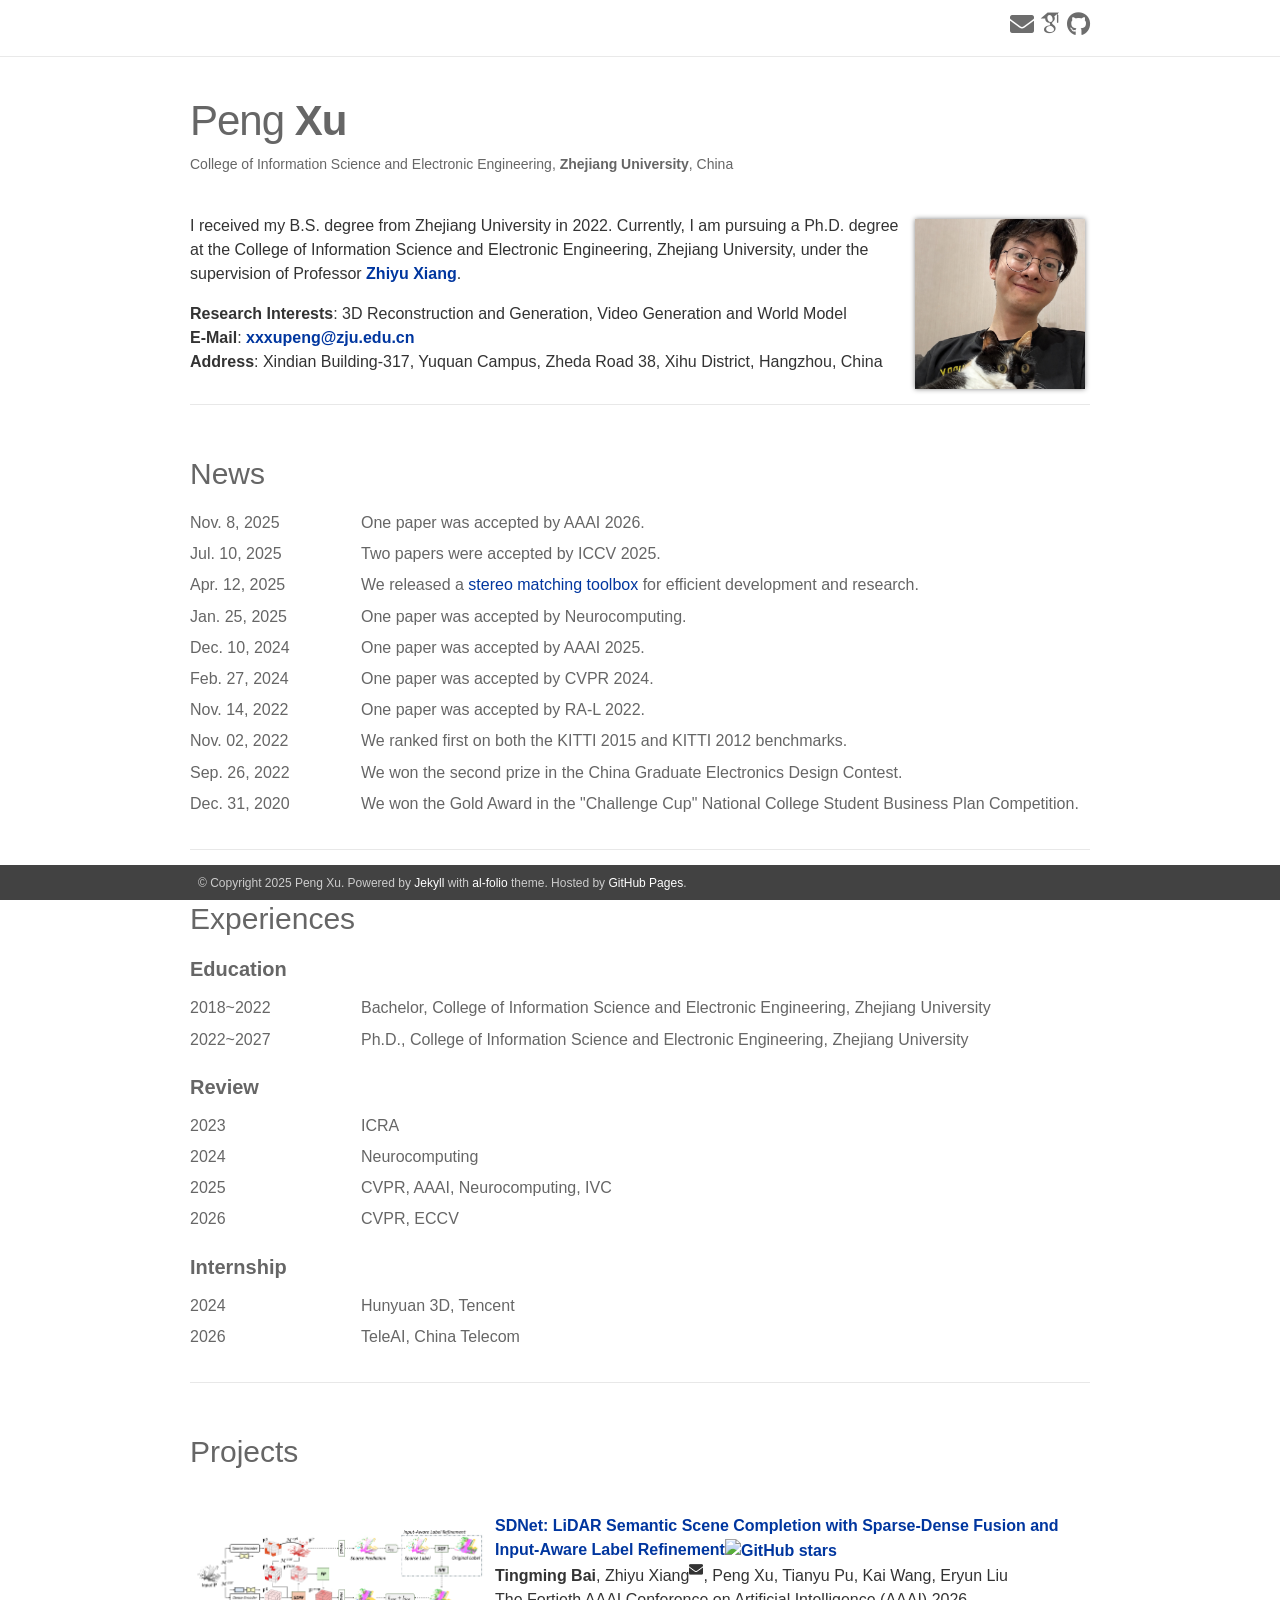
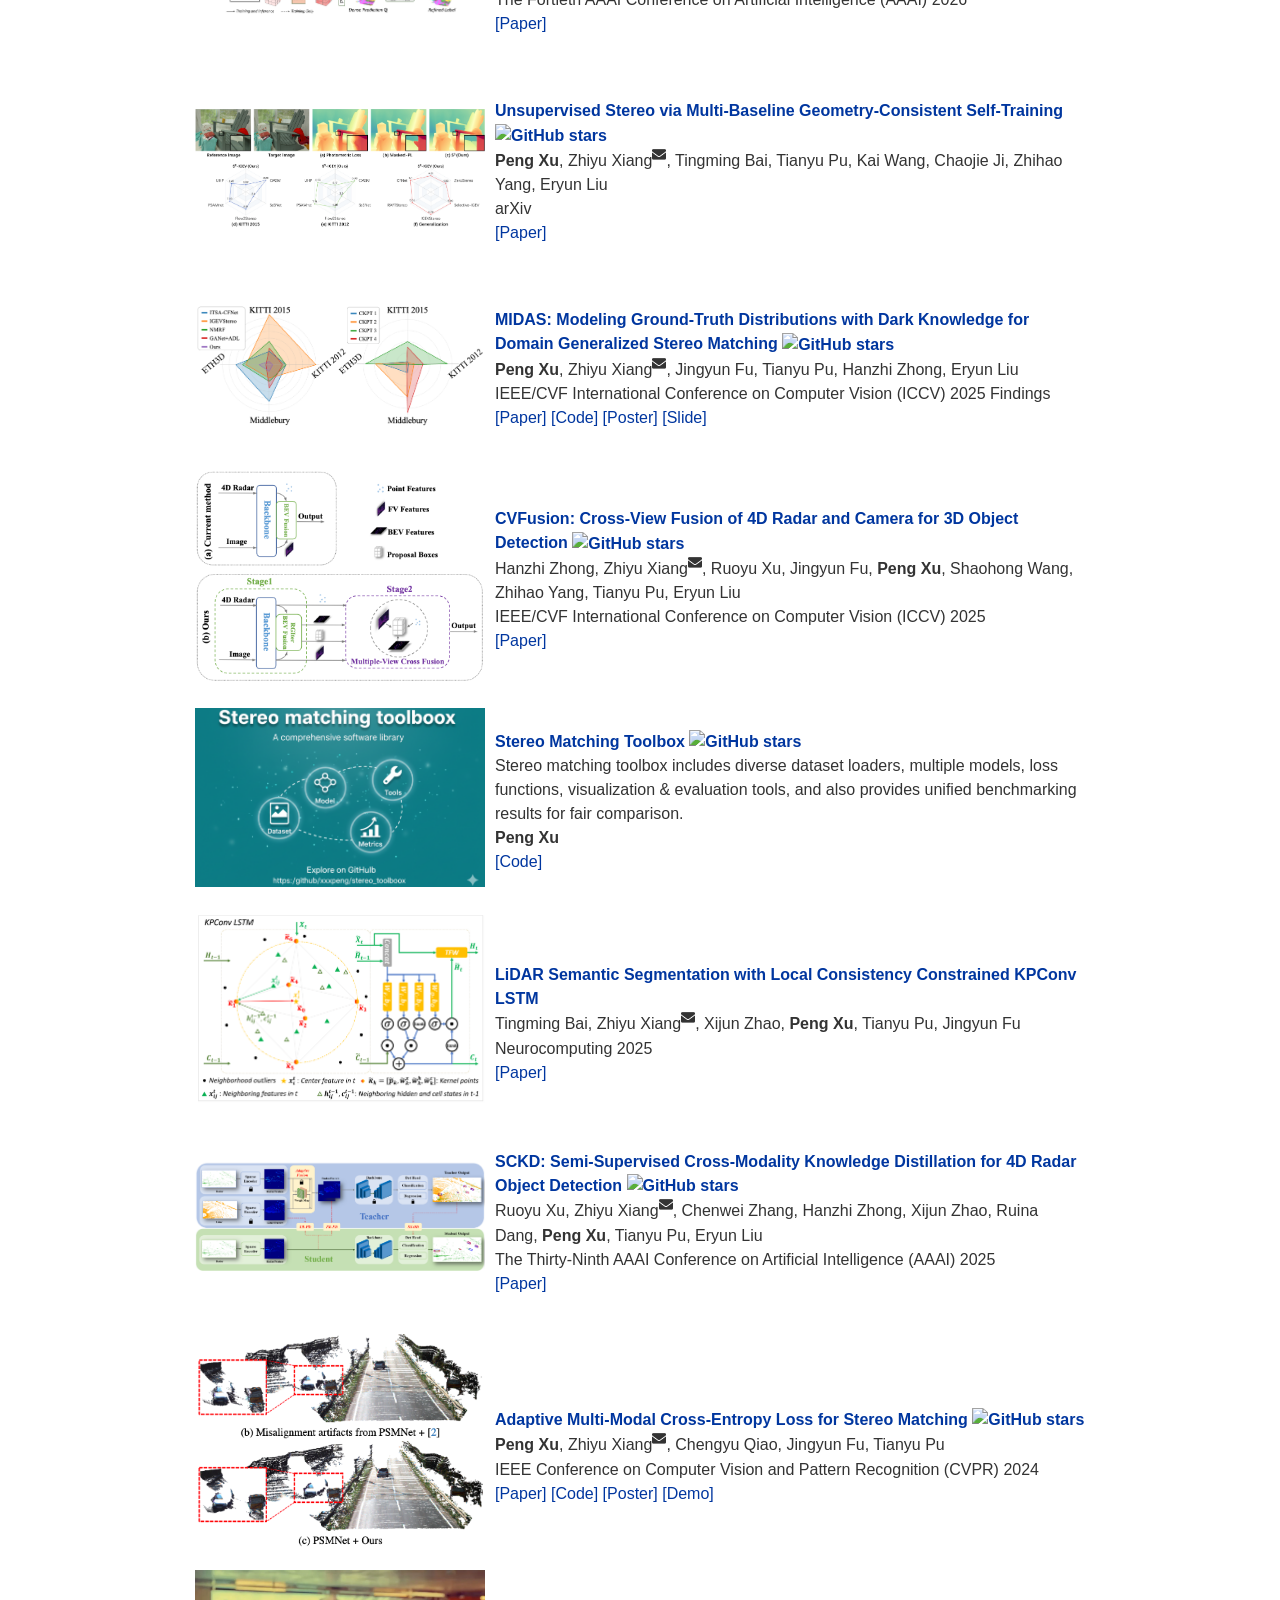
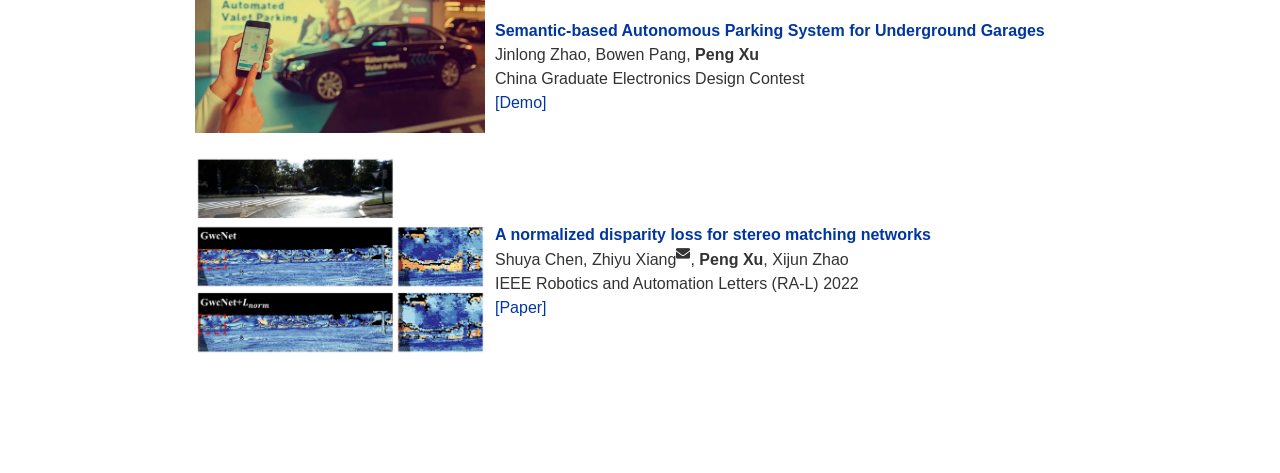
==== index.html @ e2956456 "update" ====
<!DOCTYPE html>
<html>

<head>
  <meta charset="utf-8">
  <meta name="viewport" content="width=device-width initial-scale=1" />
  <meta http-equiv="X-UA-Compatible" content="IE=edge">

  <title>Peng Xu</title>
  <meta name="description" content="A simple, whitespace theme for academics. Based on [*folio](https://github.com/bogoli/-folio) design.">

  <link rel="shortcut icon" href="./assets/img/favicon.ico">

  <link rel="stylesheet" href="./assets/css/main.css">
  <link rel="canonical" href="/">
</head>


<body>

    <header class="site-header">
        <div class="wrapper">
            <nav class="site-nav">
                <input type="checkbox" id="nav-trigger" class="nav-trigger" />
                <label for="nav-trigger">
                    <span class="menu-icon">
                        <svg viewBox="0 0 18 15" width="18px" height="15px">
                            <path fill="#424242" d="M18,1.484c0,0.82-0.665,1.484-1.484,1.484H1.484C0.665,2.969,0,2.304,0,1.484l0,0C0,0.665,0.665,0,1.484,0 h15.031C17.335,0,18,0.665,18,1.484L18,1.484z"/>
                            <path fill="#424242" d="M18,7.516C18,8.335,17.335,9,16.516,9H1.484C0.665,9,0,8.335,0,7.516l0,0c0-0.82,0.665-1.484,1.484-1.484 h15.031C17.335,6.031,18,6.696,18,7.516L18,7.516z"/>
                            <path fill="#424242" d="M18,13.516C18,14.335,17.335,15,16.516,15H1.484C0.665,15,0,14.335,0,13.516l0,0 c0-0.82,0.665-1.484,1.484-1.484h15.031C17.335,12.031,18,12.696,18,13.516L18,13.516z"/>
                        </svg>
                    </span>
                </label>
                
                <div class="trigger">
                    <!-- <a class="page-link" href="/">home</a>    -->
                    <a href="mailto:xxupeng@zju.edu.cn"><i style="font-size: 24px" class="fas fa-envelope"></i></a> 
                    <a href="https://scholar.google.com/citations?user=HcAiqPYAAAAJ" target="_blank" title="Google Scholar"><i style="font-size: 24px" class="ai ai-google-scholar"></i></a> 
                    <a href="https://github.com/xxxupeng" title="GitHub" target="_blank" rel="noopener noreferrer"><i style="font-size: 24px" class="fab fa-github"></i></a>
                </div>
            </nav>

        </div>

    </header>
    
    
    <div class="page-content">
        <div class="wrapper"><div class="post">
            
            <header class="post-header">
                <h1 class="post-title">Peng <strong>Xu</strong></h1>
                <h5 class="post-description">College of Information Science and Electronic Engineering, <b>Zhejiang University</b>, China</h5>
            </header>
            
            
            <article class="post-content Peng <strong>Xu</strong> clearfix">
                <div class="profile col profile_img right">
                    <img class="one" src="./assets/img/photo.jpg">
                </div>
                
                <p>
                    I received my B.S. degree from Zhejiang University in 2022. Currently, I am pursuing a Ph.D. degree at the College of Information Science and Electronic Engineering, Zhejiang University, under the supervision of Professor  <a href="https://person.zju.edu.cn/xiangzy"><b>Zhiyu Xiang</b></a>.
                </p>


                <p>
                    <b>Research Interests</b>: 3D Reconstruction and Generation, Video Generation and World Model<br />
                    <b>E-Mail</b>: <a href="mailto:xxxupeng@zju.edu.cn"><b>xxxupeng@zju.edu.cn</b></a><br />
                    <b>Address</b>: Xindian Building-317, Yuquan Campus, Zheda Road 38, Xihu District, Hangzhou, China<br />
                </p>
                    

                <div class="news">
                    <h3>News</h3>
  
                    <table>
                        <tr>
                            <td class="date">Nov. 8, 2025</td>
                            <td class="announcement">One paper was accepted by AAAI 2026.</td>
                        </tr>

                        <tr>
                            <td class="date">Jul. 10, 2025</td>
                            <td class="announcement">Two papers were accepted by ICCV 2025.</td>
                        </tr>

                        <tr>
                            <td class="date">Apr. 12, 2025</td>
                            <td class="announcement">We released a <a href="https://github.com/xxxupeng/stereo_toolbox">stereo matching toolbox</a> for efficient development and research.</td>
                        </tr>

                        <tr>
                            <td class="date">Jan. 25, 2025</td>
                            <td class="announcement">One paper was accepted by Neurocomputing.</td>
                        </tr>

                        <tr>
                            <td class="date">Dec. 10, 2024</td>
                            <td class="announcement">One paper was accepted by AAAI 2025.</td>
                        </tr>


                        <tr>
                            <td class="date">Feb. 27, 2024</td>
                            <td class="announcement">One paper was accepted by CVPR 2024.</td>
                        </tr>

                        <tr>
                            <td class="date">Nov. 14, 2022</td>
                            <td class="announcement">One paper was accepted by RA-L 2022.</td>
                        </tr>

                        <tr>
                            <td class="date">Nov. 02, 2022</td>
                            <td class="announcement">We ranked first on both the KITTI 2015 and KITTI 2012 benchmarks.</td>
                        </tr>

                        <tr>
                            <td class="date">Sep. 26, 2022</td>
                            <td class="announcement">We won the second prize in the China Graduate Electronics Design Contest.</td>
                        </tr>

                        <tr>
                            <td class="date">Dec. 31, 2020</td>
                            <td class="announcement">We won the Gold Award in the "Challenge Cup" National College Student Business Plan Competition.</td>
                        </tr>
    
    
                    </table>
                </div>

                <div class="news">
                    <h3>Experiences</h3>

                    <table>
                        <h4><b>Education</b></h4>
                        <tr>
                            <td class="date">2018~2022</td>
                            <td class="announcement">Bachelor, College of Information Science and Electronic Engineering, Zhejiang University</td>
                        </tr>
                        <tr>
                            <td class="date">2022~2027</td>
                            <td class="announcement">Ph.D., College of Information Science and Electronic Engineering, Zhejiang University</td>
                        </tr>
                    </table>

                    <table>
                        <h4><b>Review</b></h4>
                        <tr>
                            <td class="date">2023</td>
                            <td class="announcement">ICRA</td>
                        </tr>
                        <tr>
                            <td class="date">2024</td>
                            <td class="announcement">Neurocomputing</td>
                        </tr>
                        <tr>
                            <td class="date">2025</td>
                            <td class="announcement">CVPR, AAAI, Neurocomputing, IVC</td>
                        </tr>
                        <tr>
                            <td class="date">2026</td>
                            <td class="announcement">CVPR, ECCV</td>
                        </tr>
                    </table>

                    <table>
                        <h4><b>Internship</b></h4>
                        <tr>
                            <td class="date">2024</td>
                            <td class="announcement">Hunyuan 3D, Tencent</td>
                        </tr>
                        <tr>
                            <td class="date">2026</td>
                            <td class="announcement">TeleAI, China Telecom</td>
                        </tr>
                    </table>
                </div>




                <div class="projects">
                    <h3>Projects</h3>

                        <div class="img_row">
                            <img class="col one left" src="./projects/aaai2026/thumbnail.png" />
                            <div class="col two left"> 
                                <br />
                                <strong><font color="#00369f">SDNet: LiDAR Semantic Scene Completion with Sparse-Dense Fusion and Input-Aware Label Refinement<img alt="GitHub stars" src="https://img.shields.io/github/stars/xxxupeng/S3-Stereo.svg?style=flat" style="vertical-align: middle;"/>

                                </font></strong>
                                <p>
                                    <b>Tingming Bai</b>, Zhiyu Xiang<i style="font-size: 14px; vertical-align: super;" class="fas fa-envelope"></i>, Peng Xu, Tianyu Pu, Kai Wang, Eryun Liu<br />
                                    The Fortieth AAAI Conference on Artificial Intelligence (AAAI) 2026
                                    <br />
                                    <a href="https://ojs.aaai.org/index.php/AAAI/article/view/37223">[Paper]</a>
                                </p>
                            </div>
                        </div>
                        <div style="line-height:80%;"><br /></div>


                        <div class="img_row">
                            <img class="col one left" src="./projects/arxiv/s3-stereo.png" />
                            <div class="col two left"> 
                                <br />
                                <strong><font color="#00369f">Unsupervised Stereo via Multi-Baseline Geometry-Consistent Self-Training<img alt="GitHub stars" src="https://img.shields.io/github/stars/xxxupeng/S3-Stereo.svg?style=flat" style="vertical-align: middle;"/>

                                </font></strong>
                                <p>
                                    <b>Peng Xu</b>, Zhiyu Xiang<i style="font-size: 14px; vertical-align: super;" class="fas fa-envelope"></i>, Tingming Bai, Tianyu Pu, Kai Wang, Chaojie Ji, Zhihao Yang, Eryun Liu<br />
                                    arXiv
                                    <br />
                                    <a href="https://arxiv.org/abs/2508.10838">[Paper]</a>
                                </p>
                            </div>
                        </div>
                        <div style="line-height:80%;"><br /></div>

                        <div class="img_row">
                            <img class="col one left" src="./projects/iccv2025/thumbnail.png" />
                            <div class="col two left"> 
                                <br />
                                <strong><font color="#00369f">MIDAS: Modeling Ground-Truth Distributions with Dark Knowledge for Domain Generalized Stereo Matching <img alt="GitHub stars" src="https://img.shields.io/github/stars/xxxupeng/MIDAS.svg?style=flat" style="vertical-align: middle;"/>

                                </font></strong>
                                <p>
                                    <b>Peng Xu</b>, Zhiyu Xiang<i style="font-size: 14px; vertical-align: super;" class="fas fa-envelope"></i>, Jingyun Fu, Tianyu Pu, Hanzhi Zhong, Eryun Liu<br />
                                    IEEE/CVF International Conference on Computer Vision (ICCV) 2025 Findings
                                    <br />
                                    <a href="https://arxiv.org/abs/2503.04376">[Paper]</a> <a href="https://github.com/xxxupeng/MIDAS">[Code]</a> <a href="./projects/iccv2025/ICCV_Poster.pdf">[Poster]</a> <a href="./projects/iccv2025/iccv_pre.pdf">[Slide]</a>
                                </p>
                            </div>
                        </div>
                        <div style="line-height:80%;"><br /></div>

                        <div class="img_row">
                            <img class="col one left" src="./projects/iccv2025/thumbnail_zh.png" />
                            <div class="col two left"> 
                                <br />
                                <strong><font color="#00369f">CVFusion: Cross-View Fusion of 4D Radar and Camera for 3D Object Detection <img alt="GitHub stars" src="https://img.shields.io/github/stars/zhzhzhzhzhz/CVFusion.svg?style=flat" style="vertical-align: middle;"/>

                                </font></strong>
                                <p>
                                    Hanzhi Zhong, Zhiyu Xiang<i style="font-size: 14px; vertical-align: super;" class="fas fa-envelope"></i>, Ruoyu Xu, Jingyun Fu, <b>Peng Xu</b>, Shaohong Wang, Zhihao Yang, Tianyu Pu, Eryun Liu<br />
                                    IEEE/CVF International Conference on Computer Vision (ICCV) 2025
                                    <br />
                                    <a href="https://arxiv.org/abs/2507.04587">[Paper]</a>
                                </p>
                            </div>
                        </div>
                        <div style="line-height:80%;"><br /></div>


                        <div class="img_row">
                            <img class="col one left" src="./projects/stereo_toolbox/thumbnail2.png" />
                            <div class="col two left"> 
                                <br>
                                <strong><font color="#00369f">Stereo Matching Toolbox <img alt="GitHub stars" src="https://img.shields.io/github/stars/xxxupeng/stereo_toolbox.svg?style=flat" style="vertical-align: middle;"/>
                                </font></strong>
                                <p>
                                    Stereo matching toolbox includes diverse dataset loaders, multiple models, loss functions, visualization & evaluation tools, and also provides unified benchmarking results for fair comparison.<br>
                                    <b>Peng Xu</b><br>
                                    <a href="https://github.com/xxxupeng/stereo_toolbox">[Code]</a>
                                </p>
                            </div>
                        </div>
                        <div style="line-height:80%;"><br /></div>


                        <div class="img_row">
                            <img class="col one left" src="./projects/neucom/thumbnail.png" />
                            <div class="col two left"> 
                                <br /><br />
                                <strong><font color="#00369f">LiDAR Semantic Segmentation with Local Consistency Constrained KPConv LSTM
                                </font></strong>
                                <p>
                                    Tingming Bai, Zhiyu Xiang<i style="font-size: 14px; vertical-align: super;" class="fas fa-envelope"></i>, Xijun Zhao, <b>Peng Xu</b>, Tianyu Pu, Jingyun Fu<br />
                                    Neurocomputing 2025
                                    <br />
                                    <a href="https://www.sciencedirect.com/science/article/abs/pii/S0925231225002140">[Paper]</a>
                                </p>
                            </div>
                        </div>
                        <div style="line-height:80%;"><br /></div>

                        <div class="img_row">
                            <img class="col one left" src="./projects/aaai2025/thumbnail.png" />
                            <div class="col two left"> 
                                <br />
                                <strong><font color="#00369f">SCKD: Semi-Supervised Cross-Modality Knowledge Distillation for 4D Radar Object Detection <img alt="GitHub stars" src="https://img.shields.io/github/stars/Ruoyu-Xu/SCKD.svg?style=flat" style="vertical-align: middle;"/>
                                </font></strong>
                                <p>
                                    Ruoyu Xu, Zhiyu Xiang<i style="font-size: 14px; vertical-align: super;" class="fas fa-envelope"></i>, Chenwei Zhang, Hanzhi Zhong, Xijun Zhao, Ruina Dang, <b>Peng Xu</b>, Tianyu Pu, Eryun Liu<br />
                                    The Thirty-Ninth AAAI Conference on Artificial Intelligence (AAAI) 2025
                                    <br />
                                    <a href="https://arxiv.org/abs/2412.14571">[Paper]</a>
                                </p>
                            </div>
                        </div>
                        <div style="line-height:80%;"><br /></div>

                        <div class="img_row">
                            <img class="col one left" src="./projects/cvpr2024/thumbnail.png" />
                            <div class="col two left"> 
                                <br /><br />
                                <strong><font color="#00369f">Adaptive Multi-Modal Cross-Entropy Loss for Stereo Matching <img alt="GitHub stars" src="https://img.shields.io/github/stars/xxxupeng/ADL.svg?style=flat" style="vertical-align: middle;"/>
                                </font></strong>
                                <p>
                                    <b>Peng Xu</b>, Zhiyu Xiang<i style="font-size: 14px; vertical-align: super;" class="fas fa-envelope"></i>, Chengyu Qiao, Jingyun Fu, Tianyu Pu<br />
                                    IEEE Conference on Computer Vision and Pattern Recognition (CVPR) 2024
                                    <br />
                                    <a href="https://arxiv.org/abs/2306.15612">[Paper]</a>
                                    <a href="https://github.com/xxxupeng/ADL">[Code]</a>
                                    <a href="./projects/cvpr2024/poster.pdf">[Poster]</a>
                                    <a href="./projects/cvpr2024/demo.mp4">[Demo]</a>
                                </p>
                            </div>
                        </div>
                        <div style="line-height:80%;"><br /></div>


                        <div class="img_row">
                            <img  class="col one left" src="./projects/edc2022/thumbnail.png" />
                            <div class="col two left"> 
                                <br /><br />
                                <strong><font color="#00369f">Semantic-based Autonomous Parking System for Underground Garages

                                </font></strong>
                                <p>
                                    Jinlong Zhao, Bowen Pang, <b>Peng Xu</b><br />
                                    China Graduate Electronics Design Contest
                                    <br />
                                    <a href="./projects/edc2022/diansai.mp4">[Demo]</a>
                                </p>
                            </div>
                        </div>
                        <div style="line-height:80%;"><br /></div>


                        <div class="img_row">
                            <img  class="col one left" src="./projects/ral2022/thumbnail.png" />
                            <div class="col two left"> 
                                <br /><br />
                                <strong><font color="#00369f">A normalized disparity loss for stereo matching networks

                                </font></strong>
                                <p>
                                    Shuya Chen, Zhiyu Xiang<i style="font-size: 14px; vertical-align: super;" class="fas fa-envelope"></i>, <b>Peng Xu</b>, Xijun Zhao<br />
                                    IEEE Robotics and Automation Letters (RA-L) 2022
                                    <br />
                                    <a href="https://ieeexplore.ieee.org/abstract/document/9947294">[Paper]</a>
                                </p>
                            </div>
                        </div>
                        <div style="line-height:80%;"><br /></div>

                </div>


            </article>
            
<!--             
            <div class="social">

                <span class="contacticon center">
                    <a href="mailto:xxupeng@zju.edu.cn"><i class="fas fa-envelope"></i></a>
                    
                    <a href="https://scholar.google.com/citations?user=HcAiqPYAAAAJ" target="_blank" title="Google Scholar"><i class="ai ai-google-scholar"></i></a>
                    
                </span>


                <div class="col three caption">
                    
                </div>

            </div> -->

  

        </div></div>
    </div>
    
    
    
    <footer>
        <div class="wrapper">
            &copy; Copyright 2025 Peng Xu.
            Powered by <a href="http://jekyllrb.com/" target="_blank">Jekyll</a> with <a href="https://github.com/alshedivat/al-folio">al-folio</a> theme. Hosted by <a href="https://pages.github.com/" target="_blank">GitHub Pages</a>.
        </div>
    </footer>


    <!-- Load jQuery -->
<script src="//code.jquery.com/jquery-1.12.4.min.js"></script>

<!-- Load Common JS -->
<script src="./assets/js/common.js"></script>


<!-- Load KaTeX -->
<link rel="stylesheet" href="//cdnjs.cloudflare.com/ajax/libs/KaTeX/0.9.0/katex.min.css">
<script src="//cdnjs.cloudflare.com/ajax/libs/KaTeX/0.9.0/katex.min.js"></script>
<script src="./assets/js/katex.js"></script>




<!-- Include custom icon fonts -->
<link rel="stylesheet" href="./assets/css/fontawesome-all.min.css">
<link rel="stylesheet" href="./assets/css/academicons.min.css">

<!-- Google Analytics -->
<script>
(function(i,s,o,g,r,a,m){i['GoogleAnalyticsObject']=r;i[r]=i[r]||function(){
(i[r].q=i[r].q||[]).push(arguments)},i[r].l=1*new Date();a=s.createElement(o),
m=s.getElementsByTagName(o)[0];a.async=1;a.src=g;m.parentNode.insertBefore(a,m)
})(window,document,'script','//www.google-analytics.com/analytics.js','ga');

ga('create', 'UA-XXXXXXXXX', 'auto');
ga('send', 'pageview');
</script>


</body>

</html>
---- assets/css/main.css ----
@charset "UTF-8";
/******************************************************************************/
/******************************************************************************/
/* portfolio tinkering */
/* add on-palm to be consistent with other jekyll theme media queries */
@media screen and (min-width: 32em) { html { font-size: 16px; }
  h1, .h1 { font-size: 2.998rem; }
  .site-header { text-align: left; }
  .site-nav { margin-top: 0; }
  .site-header a { font-size: 1rem; }
  .site-header .site-title { font-size: 1.25rem; float: left; }
  .site-header .site-nav { float: right; }
  blockquote { margin-left: 2rem; padding: 2rem; }
  .social-icons-left { text-align: left; }
  .social-icons-right { text-align: right; } }
@media screen and (min-width: 48em) { html { font-size: 18px; } }
@media screen and (min-width: 64em) { html { font-size: 20px; } }
@media screen and (min-width: 78em) { em img { max-width: 56rem; margin-left: -7em; } }
/*!

  BASSCSS

  Next-level CSS toolkit - basscss.com

  Made with love by Jxnblk - ©2014 Brent Jackson
  MIT License http://opensource.org/licenses/MIT

*/
/* Basscss Base Buttons */
button, .button { font-family: Helvetica, sans-serif; font-size: inherit; font-weight: normal; text-decoration: none; cursor: pointer; display: inline-block; box-sizing: border-box; line-height: 1.125rem; padding: 0.5rem 1rem; margin: 0; height: auto; border: 1px solid transparent; vertical-align: middle; -webkit-appearance: none; }

::-moz-focus-inner { border: 0; padding: 0; }

.button:hover { text-decoration: none; }

/* Basscss Base Forms */
input, select, textarea, fieldset { font-size: 1rem; margin-top: 0; margin-bottom: 0.5rem; }

input[type=text], input[type=datetime], input[type=datetime-local], input[type=email], input[type=month], input[type=number], input[type=password], input[type=search], input[type=tel], input[type=time], input[type=url], input[type=week] { box-sizing: border-box; height: 2.25rem; padding: 0.5rem 0.5rem; vertical-align: middle; -webkit-appearance: none; }

select { box-sizing: border-box; line-height: 1.75; padding: 0.5rem 0.5rem; }

select:not([multiple]) { height: 2.25rem; vertical-align: middle; }

textarea { box-sizing: border-box; line-height: 1.75; padding: 0.5rem 0.5rem; }

.fieldset-reset { padding: 0; margin-left: 0; margin-right: 0; border: 0; }

.fieldset-reset legend { padding: 0; }

body, button { margin: 0; }

button, input, select, textarea { font-family: inherit; font-size: 100%; }

img { max-width: 100%; }

svg { max-height: 100%; }

/* Basscss Base Typography */
body { font-family: Helvetica, Arial, sans-serif; line-height: 1.5; font-size: 100%; }

h1, h2, h3, h4, h5, h6 { font-family: Helvetica, sans-serif; font-weight: 900; line-height: 1.25; margin-top: 1em; margin-bottom: .5em; }

p, dl, ol, ul { font-size: 1rem; margin-top: 0; margin-bottom: 1rem; }

ol, ul { padding-left: 2rem; }

pre, code, samp { font-family: "Source Code Pro", Consolas, monospace; font-size: inherit; }

pre { margin-top: 0; margin-bottom: 1rem; overflow-x: scroll; }

hr { margin-top: 2rem; margin-bottom: 2rem; }

blockquote { margin-top: 2rem; margin-bottom: 2rem; margin-left: 0; padding-left: 1rem; padding-right: 1rem; }

blockquote, blockquote p { font-size: 1.25rem; font-style: italic; }

h1, .h1 { font-size: 2.998rem; }

h2, .h2 { font-size: 1.5rem; }

h3, .h3 { font-size: 1.25rem; }

h4, .h4 { font-size: 1rem; }

h5, .h5 { font-size: 0.875rem; }

h6, .h6 { font-size: 0.75rem; }

.list-reset { list-style: none; padding-left: 0; }

.button-blue { color: white; background-color: #00369f; border-radius: 3px; transition-duration: .1s; transition-timing-function: ease-out; transition-property: box-shadow, background-color; }

.button-blue:hover { opacity: .875; }

.button-blue:active, .button-blue.is-active { box-shadow: inset 0 0 0 32px rgba(0, 0, 0, 0.125), inset 0 2px 3px 0 rgba(0, 0, 0, 0.25); }

.button-blue:focus { outline: none; box-shadow: 0 0 0 2px rgba(255, 255, 255, 0.5), 0 0 1px 4px rgba(38, 152, 186, 0.5); }

.button-blue:disabled, .button-blue.is-disabled { opacity: .5; }

.highlight { -webkit-text-size-adjust: none; }

.highlight .c, .highlight .cs, .highlight .cm, .highlight .cp, .highlight .c1 { color: #666; font-style: italic; }

.highlight .k, .highlight .kc, .highlight .kd, .highlight .kn, .highlight .kr, .highlight .kt, .highlight .kp { color: #00369f; }

.highlight .na, .highlight .nb, .highlight .nc, .highlight .no, .highlight .nd, .highlight .ni, .highlight .ne, .highlight .nf, .highlight .nl, .highlight .nn, .highlight .nx { color: #333; }

.highlight .mi, .highlight .il { color: #009f06; }

.highlight .s, .highlight .sb, .highlight .sc, .highlight .sd, .highlight .s2, .highlight .s3, .highlight .sh, .highlight .si, .highlight .sx, .highlight .sr, .highlight .ss, .highlight .s1 { color: #FF3636; }

.hljs-title, .hljs-id, .scss .hljs-preprocessor { color: #FF3636; font-weight: bold; }

.highlight .k { font-weight: normal; }

.highlight .nc, .highlight .no { color: #00369f; }

.highlight .o { color: #00369f; font-weight: normal; }

.highlight .nb { color: #009f06; }

.highlight .sr { color: #009f06; }

.highlight .ss { color: #B509AC; }

.hljs-built_in { color: #00369f; }

.hljs-preprocessor, .hljs-pragma, .hljs-pi, .hljs-doctype, .hljs-shebang, .hljs-cdata { color: #666; font-weight: bold; }

.hljs-deletion { background: #ffdddd; }

.hljs-addition { background: #ddffdd; }

.diff .hljs-change { background: #00369f; }

.hljs-chunk { color: #ccc; }

/* Basscss Color Base */
body { color: #333; background-color: white; }

a { color: #00369f; text-decoration: none; }

a:hover { text-decoration: underline; }

pre, code { background-color: #eee; border-radius: 3px; }

hr { border: 0; border-bottom-style: solid; border-bottom-width: 1px; border-bottom-color: #ccc; }

/* Basscss Colors */
.dark-gray { color: #333; }

.white { color: white; }

.blue { color: #2698BA; }

.mid-gray { color: #666; }

.light-gray { color: #ccc; }

.lighter-gray { color: #eee; }

.red { color: #FF3636; }

.green { color: #00ab37; }

.yellow { color: #efcc00; }

.orange { color: #F29105; }

.bg-dark-gray { background-color: #333; }

.bg-white { background-color: white; }

.bg-blue { background-color: #2698BA; }

.bg-mid-gray { background-color: #666; }

.bg-light-gray { background-color: #ccc; }

.bg-lighter-gray { background-color: #eee; }

.bg-red { background-color: #FF3636; }

.bg-green { background-color: #00ab37; }

.bg-yellow { background-color: #efcc00; }

.bg-orange { background-color: #F29105; }

.bg-darken-1 { background-color: rgba(0, 0, 0, 0.0625); }

.bg-darken-2 { background-color: rgba(0, 0, 0, 0.125); }

.bg-darken-3 { background-color: rgba(0, 0, 0, 0.25); }

.bg-darken-4 { background-color: rgba(0, 0, 0, 0.5); }

/* Basscss Utility Headings */
.h00 { font-size: 4rem; }

.h0 { font-size: 3rem; }

@media (min-width: 52em) { .h00-responsive { font-size: 8vw; }
  .h0-responsive { font-size: 6vw; }
  .h1-responsive { font-size: 4vw; } }
@media (min-width: 96em) { .h00-responsive { font-size: 7.68rem; }
  .h0-responsive { font-size: 5.76rem; }
  .h1-responsive { font-size: 3.84rem; } }
/* Basscss Utility Typography */
.bold { font-weight: bold; }

.regular { font-weight: normal; }

.italic { font-style: italic; }

.caps { text-transform: uppercase; letter-spacing: .2em; }

.left-align { text-align: left; }

.center { text-align: center; }

.right-align { text-align: right; }

.justify { text-align: justify; }

.nowrap { white-space: nowrap; }

/* Basscss Utility White Space */
.m0 { margin: 0; }

.mt0 { margin-top: 0; }

.mr0 { margin-right: 0; }

.mb0 { margin-bottom: 0; }

.ml0 { margin-left: 0; }

.m1 { margin: 0.5rem; }

.mt1 { margin-top: 0.5rem; }

.mr1 { margin-right: 0.5rem; }

.mb1 { margin-bottom: 0.5rem; }

.ml1 { margin-left: 0.5rem; }

.m2 { margin: 1rem; }

.mt2 { margin-top: 1rem; }

.mr2 { margin-right: 1rem; }

.mb2 { margin-bottom: 1rem; }

.ml2 { margin-left: 1rem; }

.m3 { margin: 2rem; }

.mt3 { margin-top: 2rem; }

.mr3 { margin-right: 2rem; }

.mb3 { margin-bottom: 2rem; }

.ml3 { margin-left: 2rem; }

.m4 { margin: 4rem; }

.mt4 { margin-top: 4rem; }

.mr4 { margin-right: 4rem; }

.mb4 { margin-bottom: 4rem; }

.ml4 { margin-left: 4rem; }

.mxn1 { margin-left: -0.5rem; margin-right: -0.5rem; }

.mxn2 { margin-left: -1rem; margin-right: -1rem; }

.mxn3 { margin-left: -2rem; margin-right: -2rem; }

.mxn4 { margin-left: -4rem; margin-right: -4rem; }

.mx-auto { margin-left: auto; margin-right: auto; }

.p1 { padding: 0.5rem; }

.py1 { padding-top: 0.5rem; padding-bottom: 0.5rem; }

.px1 { padding-left: 0.5rem; padding-right: 0.5rem; }

.p2 { padding: 1rem; }

.py2 { padding-top: 1rem; padding-bottom: 1rem; }

.px2 { padding-left: 1rem; padding-right: 1rem; }

.p3 { padding: 2rem; }

.py3 { padding-top: 2rem; padding-bottom: 2rem; }

.px3 { padding-left: 2rem; padding-right: 2rem; }

.p4 { padding: 4rem; }

.py4 { padding-top: 4rem; padding-bottom: 4rem; }

.px4 { padding-left: 4rem; padding-right: 4rem; }

html, body { height: auto; min-height: 100%; -webkit-text-size-adjust: 100%; }

img { max-width: none; }

em img { max-width: 100%; margin-left: 0; }

body { box-sizing: border-box; -moz-box-sizing: border-box; -webkit-box-sizing: border-box; }

.wrapper { max-width: -webkit-calc(1000px - (50px * 2)); max-width: calc(1000px - (50px * 2)); margin-right: auto; margin-left: auto; padding-right: 50px; padding-left: 50px; }

.clearfix:before, .wrapper:before, .clearfix:after, .wrapper:after { content: ' '; display: table; }

.clearfix:after, .wrapper:after { clear: both; }

.left { float: left; }

.right { float: right; }

.site-header { border-bottom: 1px solid #e8e8e8; background-color: #fff; opacity: 0.95; position: fixed; left: 0px; top: 0px; width: 100%; z-index: 50; }

.site-title { font-size: 20px; line-height: 56px; letter-spacing: -1px; margin-bottom: 0; }

.site-nav { float: right; line-height: 56px; }
.site-nav .nav-trigger { display: none; }
.site-nav .menu-icon { display: none; }
.site-nav .page-link { line-height: 1.5; }
.site-nav .page-link:not(:first-child) { margin-left: 10px; }
@media screen and (max-width: 600px) { .site-nav { position: absolute; top: 9px; right: 25px; background-color: white; border: 1px solid #e8e8e8; border-radius: 5px; text-align: right; }
  .site-nav label[for="nav-trigger"] { display: block; float: right; width: 36px; height: 36px; z-index: 2; cursor: pointer; }
  .site-nav .menu-icon { display: block; float: right; width: 36px; height: 26px; line-height: 0; padding-top: 10px; text-align: center; }
  .site-nav .menu-icon > svg path { fill: #424242; }
  .site-nav input ~ .trigger { clear: both; display: none; }
  .site-nav input:checked ~ .trigger { display: block; padding-bottom: 5px; }
  .site-nav .page-link { display: block; padding: 5px 10px; margin-left: 10px; }
  .site-nav .page-link:not(:last-child) { margin-right: 0; } }

.header-bar { border-bottom: 1px solid #ccc; font-size: 20px; display: block; opacity: 0.75; width: 100%; text-align: center; padding-top: 25px; padding-bottom: 4rem; line-height: 3em; z-index: 25; }
.header-bar h1 { color: #00369f; font-size: 75px; }
.header-bar h2 { font-size: 25px; }

.site { display: -webkit-box; display: -webkit-flex; display: -ms-flexbox; display: flex; -webkit-box-orient: vertical; -webkit-box-direction: normal; -webkit-flex-direction: column; -ms-flex-direction: column; flex-direction: column; min-height: 100vh; }

.site-wrap { -webkit-box-flex: 1; -webkit-flex: 1; -ms-flex: 1 0 auto; flex: 1 0 auto; }

footer { background-color: #424242; border-top: thin solid #424242; color: #ccc; font-size: 0.75rem; font-weight: 300; padding: 0.5rem; position: fixed; left: 0px; bottom: 0px; width: 100%; }
footer a { color: #fff; }
footer a:hover { color: #00369f; }

.page-content { padding: 100px 0; /* VERTICAL PADDING FOR TITLE ON EVERY PAGE */ }

.page-heading { font-size: 20px; }

.contacticon { display: block; font-size: 60px; margin: 10px; }

.center { text-align: center; }

.post-header { margin-bottom: 40px; }

.post-list { margin: 0; padding: 0; list-style: none; }
.post-list > li { border-bottom: 1px solid #ccc; padding-bottom: 2rem; padding-top: 2rem; }

.post-title { font-size: 42px; letter-spacing: -1px; line-height: 1; margin-bottom: 10px; margin-top: 0; }

.post-content h2 { font-size: 42px; }
.post-content h3 { font-size: 30px; }
.post-content h4 { font-size: 20px; }

.post-meta { color: #828282; font-size: 0.875rem; margin-bottom: 0px; }

.post-link { display: block; font-size: 42px; }

.project { box-sizing: border-box; float: left; height: 250px; padding: 10px; vertical-align: middle; width: 33.33%; }
.project .thumbnail { overflow: hidden; height: 200px; width: 100%; }
.project .thumbnail img { height: auto; position: relative; left: -25%; top: -5%; width: 500px; }
.project .thumbnail a { float: left; height: 230px; position: relative; width: 100%; }
.project .thumbnail a span { display: none; position: absolute; top: 0; left: 0; bottom: 0; right: 0; background: rgba(0, 0, 0, 0.4); color: #e8e8e8; padding: 40px; text-align: center; }
.project .thumbnail a span h1 { font-size: 1.5rem; margin: 0; }
.project .thumbnail a span p { color: #e8e8e8; }
.project .thumbnail a:hover span { display: block; }

.profile img { box-shadow: 0 0 5px #828282; width: 100%; }

.address { font-family: monospace; }
.address p { margin: 0; }

.news { border-top: 1px solid #e8e8e8; margin-top: 30px; padding-top: 20px; }
.news h2 { font-weight: bold; margin-top: 0; margin-bottom: 10px; }
.news table { border-collapse: collapse; width: 100%; }
.news table .date { width: 19%; }
.news table .announcement { width: 81%; }
.news table tr { text-align: left; }
.news table td { padding: 6px 0; vertical-align: top; border: none; }

.social { border-top: 1px solid #e8e8e8; margin-top: 50px; padding-top: 20px; }

.projects { border-top: 1px solid #e8e8e8; margin-top: 30px; padding-top: 20px; }

.pagination { font-size: 1rem; font-family: 'Lato', 'Helvetica Neue', Helvetica, sans-serif; font-weight: 300; text-align: center; }

.pagination a, .pagination .disabled { -webkit-transition: all 0.2s ease-in-out; -moz-transition: all 0.2s ease-in-out; transition: all 0.2s ease-in-out; background: #fafafa; border-radius: 0.1875em; border: 1px solid #f3f3f3; color: #333333; padding: 1em 1.5em; }

.pagination .disabled, .pagination .pagination-meta { opacity: 0.5; }

.pagination .pagination-meta { overflow: hidden; }

.pagination a:hover, .pagination a:focus { background: white; color: #00369f; }

.pagination a:active { background: #f7f7f7; }

.pagination .button { font-size: 1rem; font-weight: 300; letter-spacing: 1px; }

.button-disabled { opacity: 0.55; background-color: #999; }

.button-disabled:hover, .button-disabled:active, .button-disabled:focus { cursor: not-allowed; background-color: #999; }

.publications h2 { color: #00369f; font-size: 32px; margin-bottom: 30px; text-align: center; }

.year { border-top: 1px solid #ccc; color: #ccc; margin: 0 -3em -2.5ex -2em; padding-top: 1ex; text-align: right; }

.bibliography { margin-bottom: 50px; margin-top: 20px; list-style-type: circle; }
.bibliography li { margin: 10px 0; position: relative; }
.bibliography li span { display: block; }
.bibliography li .title { font-weight: bolder; }
.bibliography li .author a { border-bottom: 1px dashed #00369f; }
.bibliography li .author a:hover { border-bottom-style: solid; text-decoration: none; }
.bibliography li .author > em { border-bottom: 1px solid; font-style: normal; }
.bibliography li a.abstract, .bibliography li a.bibtex { cursor: pointer; }
.bibliography li .hidden { font-size: 0.875rem; max-height: 0px; overflow: hidden; text-align: justify; -webkit-transition: 0.15s ease; -moz-transition: 0.15s ease; -ms-transition: 0.15s ease; -o-transition: 0.15s ease; transition: all 0.15s ease; }
.bibliography li .hidden p { line-height: 1.4em; margin: 10px; }
.bibliography li .hidden pre { font-size: 1em; line-height: 1.4em; padding: 10px; }
.bibliography li .hidden.open { max-height: 100em; -webkit-transition: 0.15s ease; -moz-transition: 0.15s ease; -ms-transition: 0.15s ease; -o-transition: 0.15s ease; transition: all 0.15s ease; }
.bibliography li span.abstract.hidden { border: dashed 1px white; }
.bibliography li span.abstract.hidden.open { border-color: #828282; }
.bibliography abbr { position: absolute; left: -7em; }

.star { color: #00369f; font-style: normal; }

blockquote { border-left: 5px solid #7a7a7a; font-style: italic; margin-left: 0.5rem; padding: 0.5rem; }

blockquote footer { background-color: #fff; border-color: transparent; color: #7a7a7a; font-size: .85rem; font-style: normal; text-align: left; padding: 0; }

pre, pre code { background-color: transparent; border-radius: 0; }

pre, code { font-family: "Source Code Pro", Consolas, monospace; }

code { color: #333; font-size: 85%; padding-bottom: 0.1em; padding-left: 0.2em; padding-right: 0.2em; padding-top: 0.1em; }

pre { padding: 1.125em; line-height: 1.11; overflow-x: scroll; margin-bottom: 0.88em; background-color: #fafafa; }

.highlight .p { font-size: 1.125rem; line-height: 1; }

pre { counter-reset: line-numbering; white-space: pre; overflow-x: auto; word-break: inherit; word-wrap: inherit; }

pre a { background-image: none; }

pre a::before { content: counter(line-numbering); counter-increment: line-numbering; padding-right: 1em; /* space after numbers */ width: 25px; text-align: right; opacity: 0.7; display: inline-block; color: #ccc; margin-right: 16px; font-size: 13px; -webkit-touch-callout: none; -webkit-user-select: none; -khtml-user-select: none; -moz-user-select: none; -ms-user-select: none; user-select: none; }

pre a:first-of-type::before { padding-top: 10px; }

pre a:last-of-type::before { padding-bottom: 10px; }

pre a:only-of-type::before { padding: 10px; }

figure > img { display: block; }

figcaption { font-size: 0.875rem; }

.blankbox { background: #00369f; }

.img_row { height: auto; width: 100%; overflow: hidden; box-sizing: border-box; display: flex; align-items: center; flex-wrap: wrap; }

.text_row { width: 100%; vertical-align: middle; }

.col { width: 100%; height: auto; object-fit: contain; box-sizing: border-box; padding: 5px; }
.img_row .left { float: none; }

.profile_img { width: 20.0%; }

.one { width: 33.33%; }

.two { width: 66.66%; }

.three { width: 100%; }

.caption { height: 100%; color: #aaa; text-align: center; vertical-align: middle; font-size: 12px; }

.gist, .gist .highlight .p { font-size: .75rem; }

.gist .lines { width: 100%; }

a { color: #666; text-decoration: none; }
a:hover { color: #00369f; text-decoration: none; }

article a, .news a { color: #00369f; font-weight: 100; }
article a:hover, .news a:hover { text-decoration: underline; }

.social a { color: #666; }
.social a:hover { color: #00369f; }

.measure { margin: 0 auto; max-width: 42rem; }

.social-icons-left, .social-icons-right { text-align: center; float: none; }

.social-icons { font-size: 1.25rem; padding: 0.5em 0 0 0; width: 100%; }

.social-icons a.fa { cursor: pointer; opacity: 0.8; padding: 0.2em; }

.social-icons a.fa:hover { opacity: 1; }

.social-icons iframe[title=Flattr] { position: relative; top: 0.1em; }

/* Table styles copied from Bootstrap Copyright (c) 2013 Twitter, Inc
*/
table { width: 100%; max-width: 100%; margin-bottom: 1.5; }
table > thead > tr > th, table > thead > tr > td, table > tbody > tr > th, table > tbody > tr > td, table > tfoot > tr > th, table > tfoot > tr > td { padding: 12px; line-height: 1.2; vertical-align: top; border-top: 1px solid #333; }
table > thead > tr > th { vertical-align: bottom; border-bottom: 2px solid #333; }
table > caption + thead > tr:first-child > th, table > caption + thead > tr:first-child > td, table > colgroup + thead > tr:first-child > th, table > colgroup + thead > tr:first-child > td, table > thead:first-child > tr:first-child > th, table > thead:first-child > tr:first-child > td { border-top: 0; }
table > tbody + tbody { border-top: 2px solid #333; }

html { font-size: 16px; }

body { color: #666; font-weight: 100; }

abbr { border-bottom: 1px black dotted; cursor: help; }

p { color: #333; line-height: 1.5; }

small, .small { font-size: 0.707rem; }

sup { position: relative; vertical-align: middle; top: -0.9ex; }

h1, h2, h3, h4, h5, h6 { font-weight: 100; }

div.equation { margin: 0.5rem 0; }
---- assets/css/academicons.min.css ----
.ai-ul,.fa-ul{list-style-type:none}.ai-li,.fa-li{top:.14285714em;text-align:center}.ai-fw,.ai-li,.fa-fw,.fa-li{text-align:center}.ai.fa-pull-left,.fa.fa-pull-left{margin-right:.3em}@font-face{font-family:Academicons;src:url(../fonts/academicons.eot?v=1.8.2);src:url(../fonts/academicons.eot?v=1.8.2) format('embedded-opentype'),url(../fonts/academicons.ttf?v=1.8.2) format('truetype'),url(../fonts/academicons.woff?v=1.8.2) format('woff'),url(../fonts/academicons.svg?v=1.8.2#academicons) format('svg');font-weight:400;font-style:normal}.ai{display:inline-block;font:normal normal normal 14px/1 Academicons;font-size:inherit;text-rendering:auto;-webkit-font-smoothing:antialiased;-moz-osx-font-smoothing:grayscale}.ai-lg,.fa-lg{line-height:.75em;vertical-align:-15%}.ai-academia:before{content:"\e800"}.ai-academia-square:before{content:"\e801"}.ai-acclaim:before{content:"\e802"}.ai-acclaim-square:before{content:"\e803"}.ai-acm:before{content:"\e804"}.ai-acm-square:before{content:"\e805"}.ai-ads:before{content:"\e806"}.ai-ads-square:before{content:"\e807"}.ai-arxiv:before{content:"\e808"}.ai-arxiv-square:before{content:"\e809"}.ai-biorxiv:before{content:"\e810"}.ai-biorxiv-square:before{content:"\e811"}.ai-ceur:before{content:"\e812"}.ai-ceur-square:before{content:"\e813"}.ai-coursera:before{content:"\e814"}.ai-coursera-square:before{content:"\e815"}.ai-cv-square:before{content:"\e902"}.ai-cv:before{content:"\e903"}.ai-dataverse:before{content:"\e816"}.ai-dataverse-square:before{content:"\e817"}.ai-dblp:before{content:"\e818"}.ai-dblp-square:before{content:"\e819"}.ai-depsy:before{content:"\e820"}.ai-depsy-square:before{content:"\e821"}.ai-doi:before{content:"\e822"}.ai-doi-square:before{content:"\e823"}.ai-dryad:before{content:"\e824"}.ai-dryad-square:before{content:"\e825"}.ai-figshare:before{content:"\e826"}.ai-figshare-square:before{content:"\e827"}.ai-google-scholar:before{content:"\e828"}.ai-google-scholar-square:before{content:"\e829"}.ai-ieee:before{content:"\e830"}.ai-ieee-square:before{content:"\e831"}.ai-impactstory:before{content:"\e832"}.ai-impactstory-square:before{content:"\e833"}.ai-inspire:before{content:"\e834"}.ai-inspire-square:before{content:"\e835"}.ai-mathoverflow-square:before{content:"\e900"}.ai-mathoverflow:before{content:"\e901"}.ai-mendeley:before{content:"\e836"}.ai-mendeley-square:before{content:"\e837"}.ai-open-access:before{content:"\e838"}.ai-open-access-square:before{content:"\e839"}.ai-orcid:before{content:"\e840"}.ai-orcid-square:before{content:"\e841"}.ai-osf:before{content:"\e842"}.ai-osf-square:before{content:"\e843"}.ai-overleaf:before{content:"\e844"}.ai-overleaf-square:before{content:"\e845"}.ai-philpapers:before{content:"\e846"}.ai-philpapers-square:before{content:"\e847"}.ai-piazza:before{content:"\e848"}.ai-piazza-square:before{content:"\e849"}.ai-publons:before{content:"\e850"}.ai-publons-square:before{content:"\e851"}.ai-pubmed:before{content:"\e852"}.ai-pubmed-square:before{content:"\e853"}.ai-researchgate:before{content:"\e854"}.ai-researchgate-square:before{content:"\e855"}.ai-scirate:before{content:"\e856"}.ai-scirate-square:before{content:"\e857"}.ai-springer:before{content:"\e858"}.ai-springer-square:before{content:"\e859"}.ai-zotero:before{content:"\e860"}.ai-zotero-square:before{content:"\e861"}.ai-lg{font-size:1.33333333em}.ai-2x{font-size:2em}.ai-3x{font-size:3em}.ai-4x{font-size:4em}.ai-5x{font-size:5em}.ai-fw{width:1.28571429em}.ai-ul{padding-left:0;margin-left:2.14285714em}.ai-ul>li{position:relative}.ai-li{position:absolute;left:-2.14285714em;width:2.14285714em}.ai-li.fa-lg{left:-1.85714286em}.ai-border{padding:.2em .25em .15em;border:.08em solid #eee;border-radius:.1em}.ai-pull-left{float:left}.ai-pull-right{float:right}.ai.fa-pull-right{margin-left:.3em}.fa-lg{font-size:1.33333333em}.fa-2x{font-size:2em}.fa-3x{font-size:3em}.fa-4x{font-size:4em}.fa-5x{font-size:5em}.fa-fw{width:1.28571429em}.fa-ul{padding-left:0;margin-left:2.14285714em}.fa-ul>li{position:relative}.fa-li{position:absolute;left:-2.14285714em;width:2.14285714em}.fa-li.fa-lg{left:-1.85714286em}.fa-border{padding:.2em .25em .15em;border:.08em solid #eee;border-radius:.1em}.fa-pull-left{float:left}.fa-pull-right{float:right}.fa.fa-pull-right{margin-left:.3em}
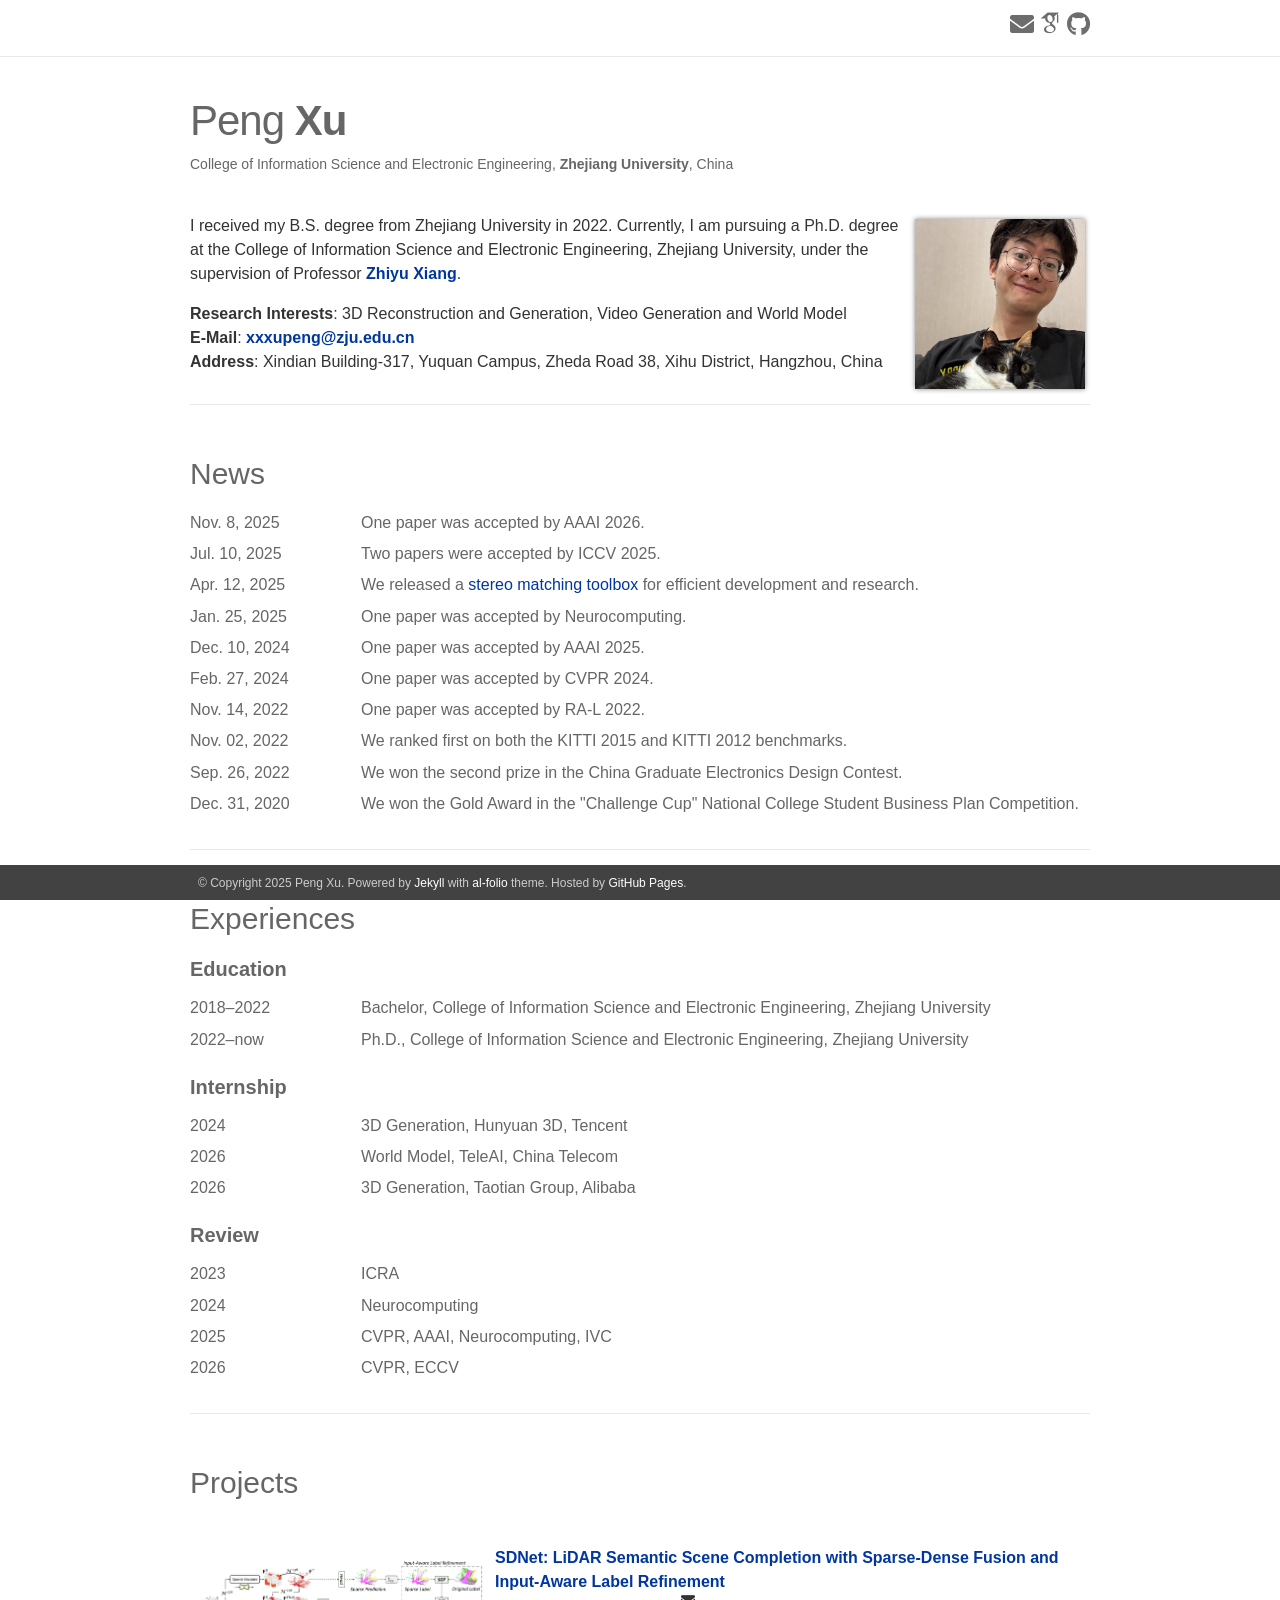
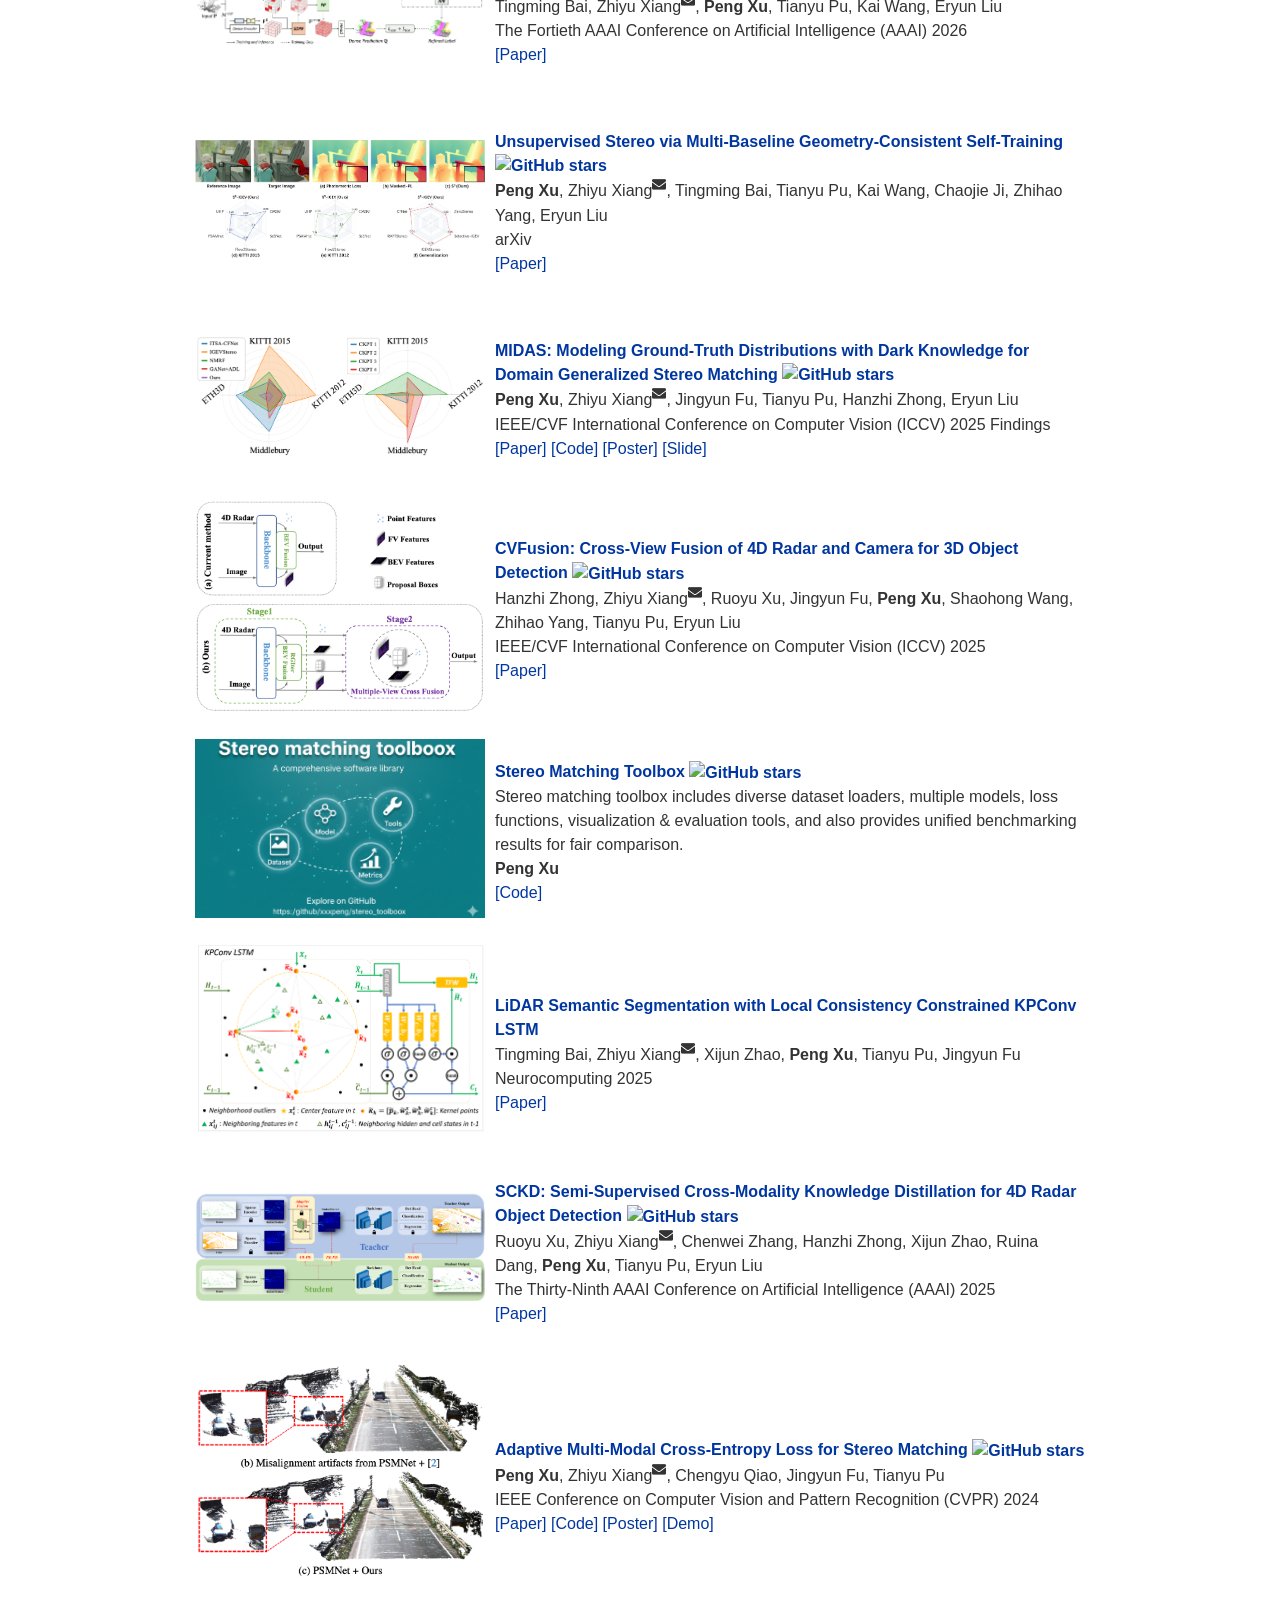
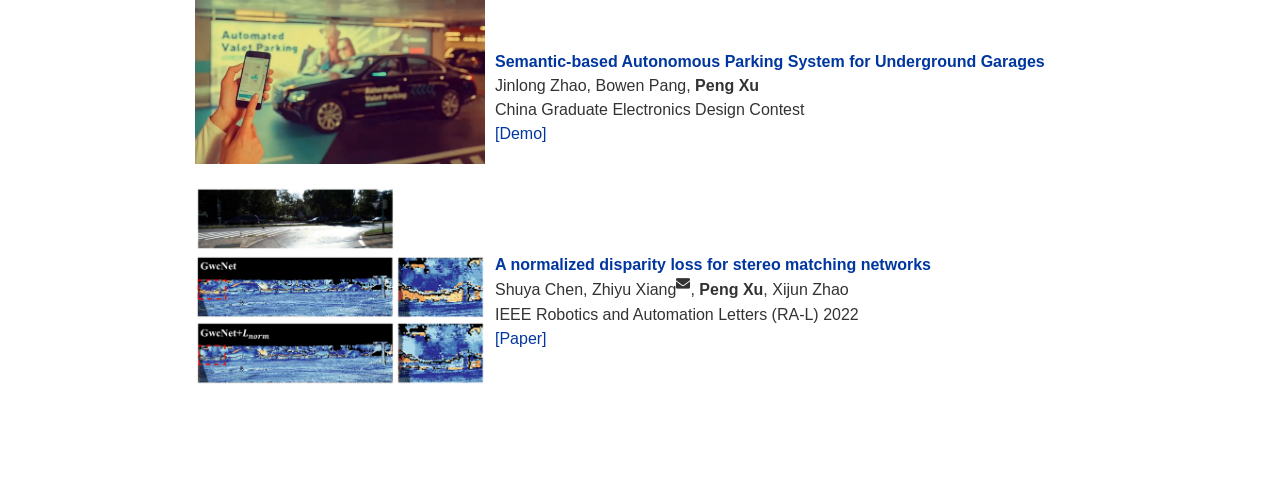
==== commit b49ba4c5: "update" ====
--- a/index.html
+++ b/index.html
@@ -136,14 +136,33 @@
                     <table>
                         <h4><b>Education</b></h4>
                         <tr>
-                            <td class="date">2018~2022</td>
+                            <td class="date">2018–2022</td>
                             <td class="announcement">Bachelor, College of Information Science and Electronic Engineering, Zhejiang University</td>
                         </tr>
                         <tr>
-                            <td class="date">2022~2027</td>
+                            <td class="date">2022–now</td>
                             <td class="announcement">Ph.D., College of Information Science and Electronic Engineering, Zhejiang University</td>
                         </tr>
                     </table>
+
+
+                    <table>
+                        <h4><b>Internship</b></h4>
+                        <tr>
+                            <td class="date">2024</td>
+                            <td class="announcement">3D Generation, Hunyuan 3D, Tencent</td>
+                        </tr>
+                        <tr>
+                            <td class="date">2026</td>
+                            <td class="announcement">World Model, TeleAI, China Telecom</td>
+                        </tr>
+                        <tr>
+                            <td class="date">2026</td>
+                            <td class="announcement">3D Generation, Taotian Group, Alibaba</td>
+                        </tr>
+                    </table>
+
+
 
                     <table>
                         <h4><b>Review</b></h4>
@@ -165,17 +184,7 @@
                         </tr>
                     </table>
 
-                    <table>
-                        <h4><b>Internship</b></h4>
-                        <tr>
-                            <td class="date">2024</td>
-                            <td class="announcement">Hunyuan 3D, Tencent</td>
-                        </tr>
-                        <tr>
-                            <td class="date">2026</td>
-                            <td class="announcement">TeleAI, China Telecom</td>
-                        </tr>
-                    </table>
+                    
                 </div>
 
 
@@ -188,11 +197,11 @@
                             <img class="col one left" src="./projects/aaai2026/thumbnail.png" />
                             <div class="col two left"> 
                                 <br />
-                                <strong><font color="#00369f">SDNet: LiDAR Semantic Scene Completion with Sparse-Dense Fusion and Input-Aware Label Refinement<img alt="GitHub stars" src="https://img.shields.io/github/stars/xxxupeng/S3-Stereo.svg?style=flat" style="vertical-align: middle;"/>
-
-                                </font></strong>
-                                <p>
-                                    <b>Tingming Bai</b>, Zhiyu Xiang<i style="font-size: 14px; vertical-align: super;" class="fas fa-envelope"></i>, Peng Xu, Tianyu Pu, Kai Wang, Eryun Liu<br />
+                                <strong><font color="#00369f">SDNet: LiDAR Semantic Scene Completion with Sparse-Dense Fusion and Input-Aware Label Refinement
+
+                                </font></strong>
+                                <p>
+                                    Tingming Bai, Zhiyu Xiang<i style="font-size: 14px; vertical-align: super;" class="fas fa-envelope"></i>, <b>Peng Xu</b>, Tianyu Pu, Kai Wang, Eryun Liu<br />
                                     The Fortieth AAAI Conference on Artificial Intelligence (AAAI) 2026
                                     <br />
                                     <a href="https://ojs.aaai.org/index.php/AAAI/article/view/37223">[Paper]</a>
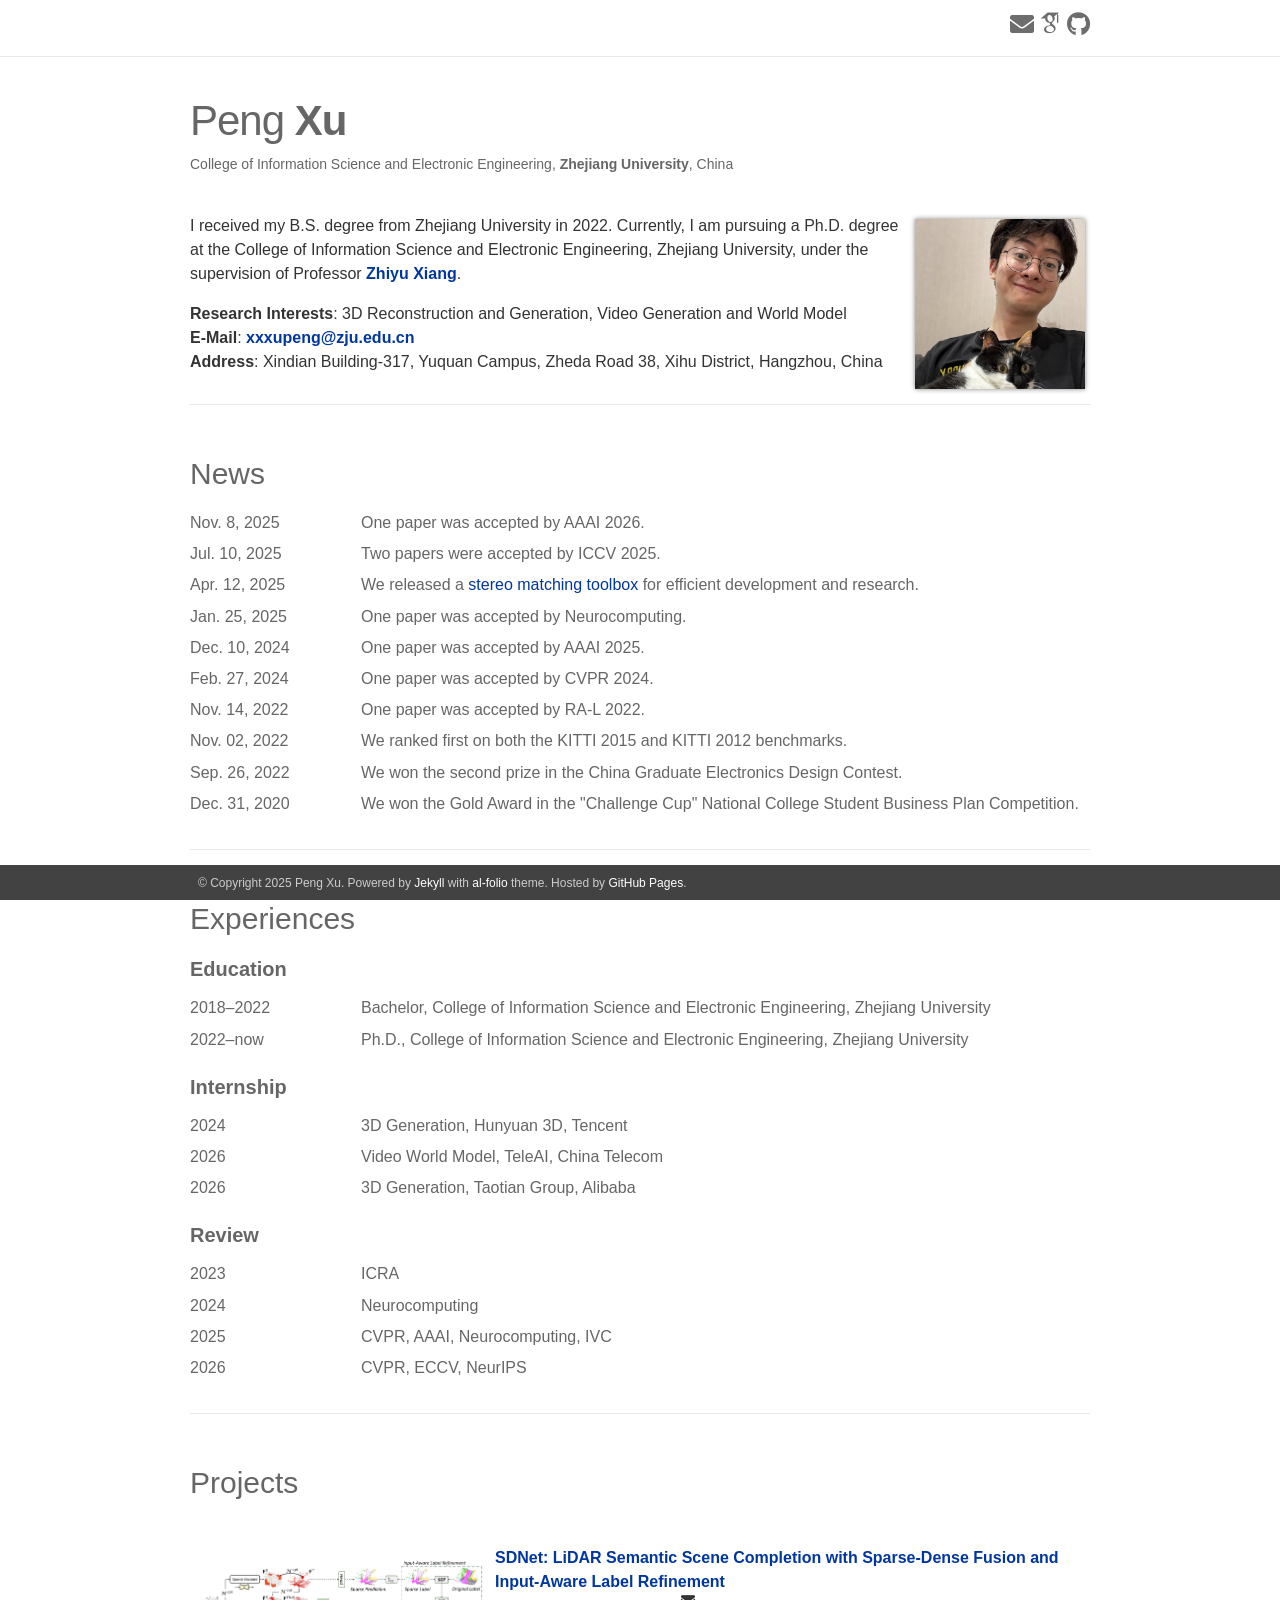
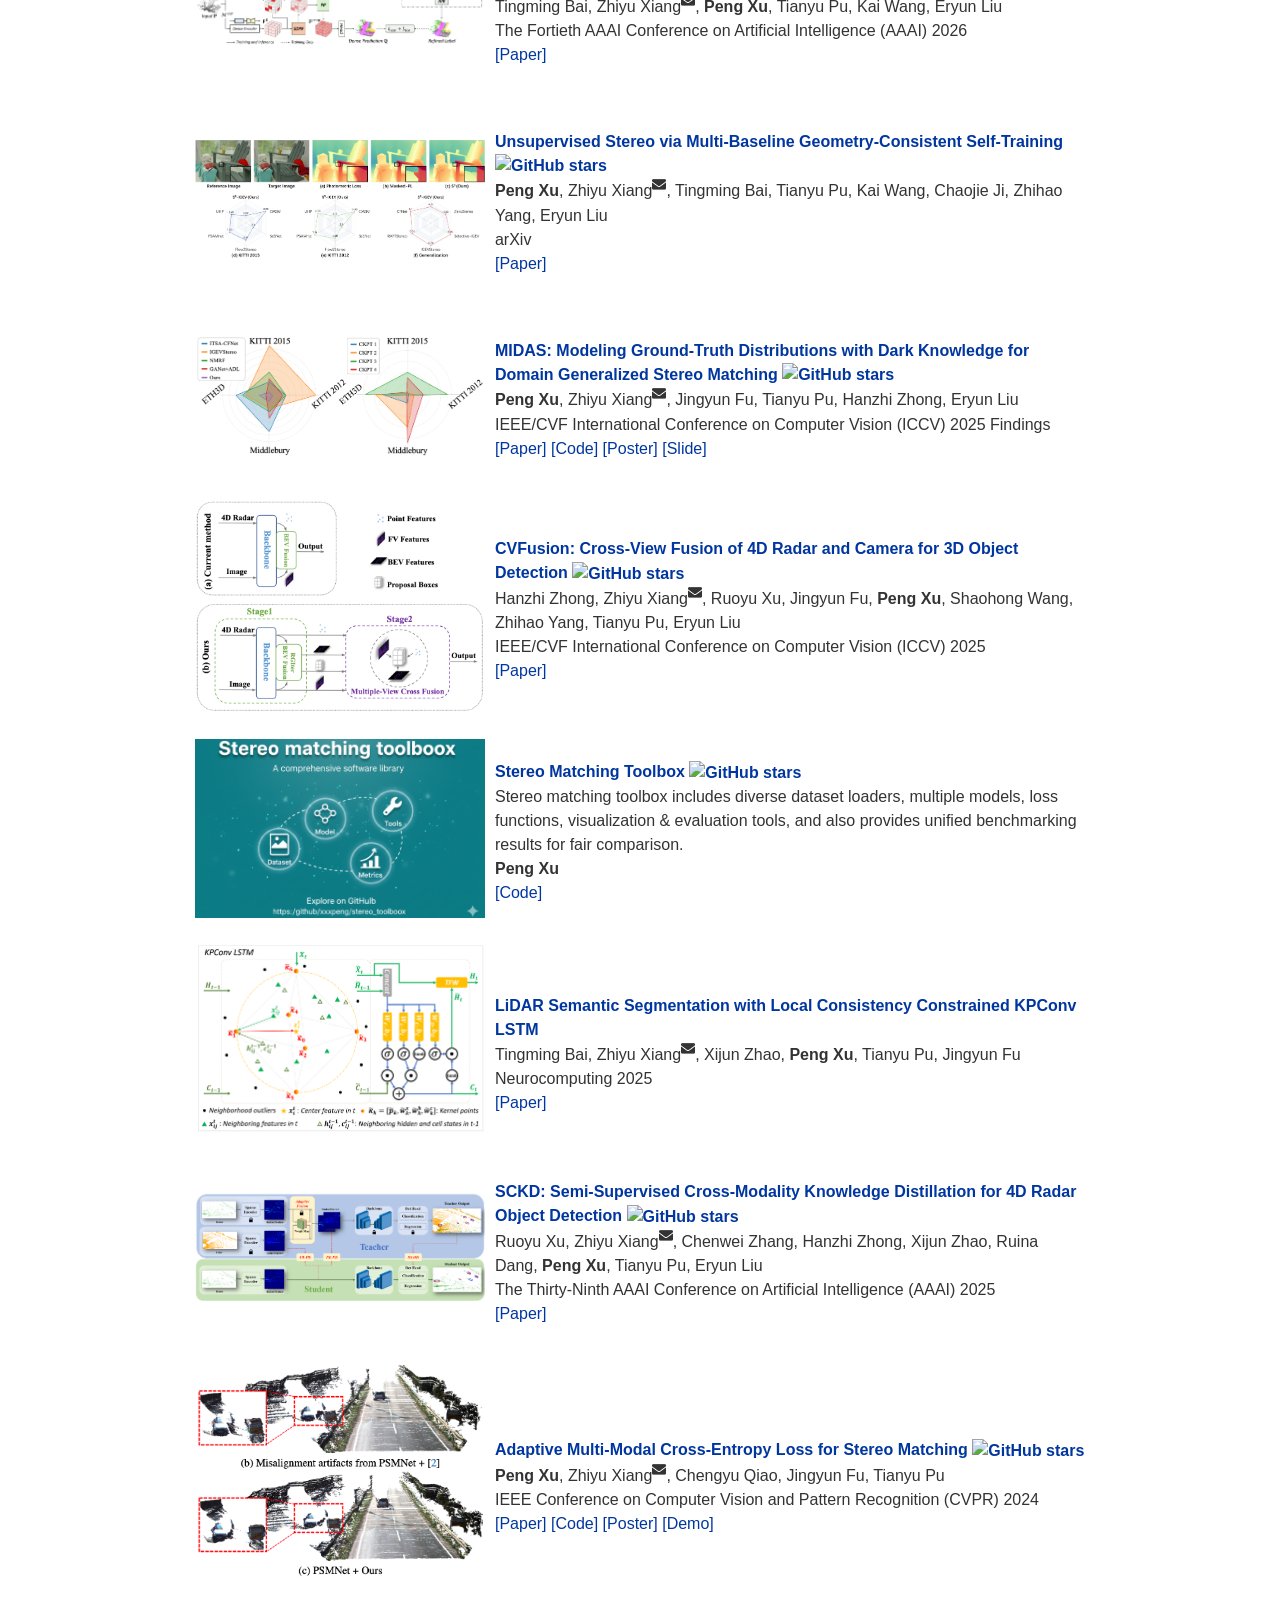
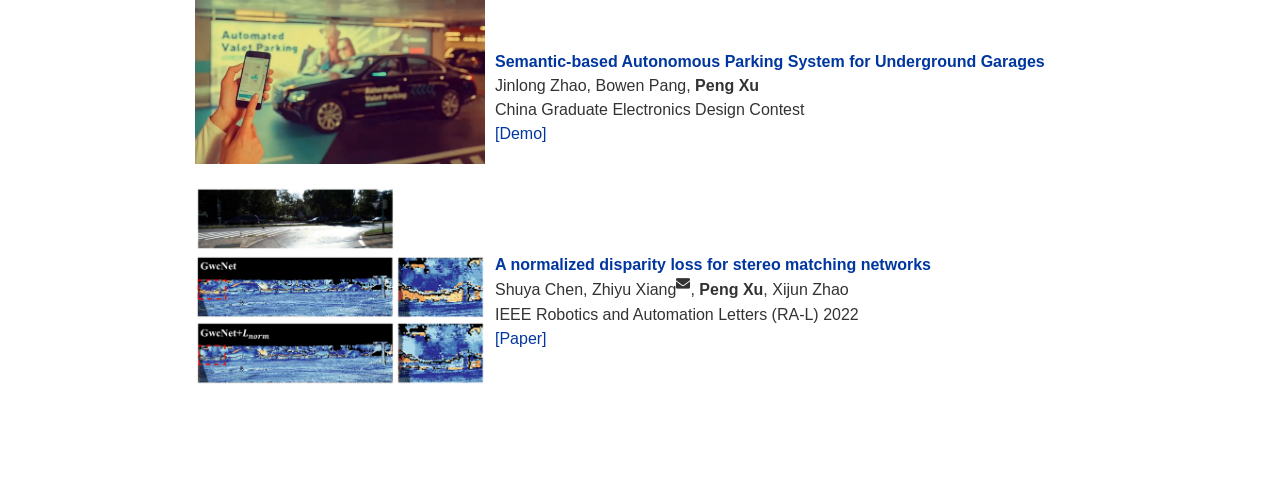
==== commit efb142ff: "update" ====
--- a/index.html
+++ b/index.html
@@ -154,7 +154,7 @@
                         </tr>
                         <tr>
                             <td class="date">2026</td>
-                            <td class="announcement">World Model, TeleAI, China Telecom</td>
+                            <td class="announcement">Video World Model, TeleAI, China Telecom</td>
                         </tr>
                         <tr>
                             <td class="date">2026</td>
@@ -180,7 +180,7 @@
                         </tr>
                         <tr>
                             <td class="date">2026</td>
-                            <td class="announcement">CVPR, ECCV</td>
+                            <td class="announcement">CVPR, ECCV, NeurIPS</td>
                         </tr>
                     </table>
 
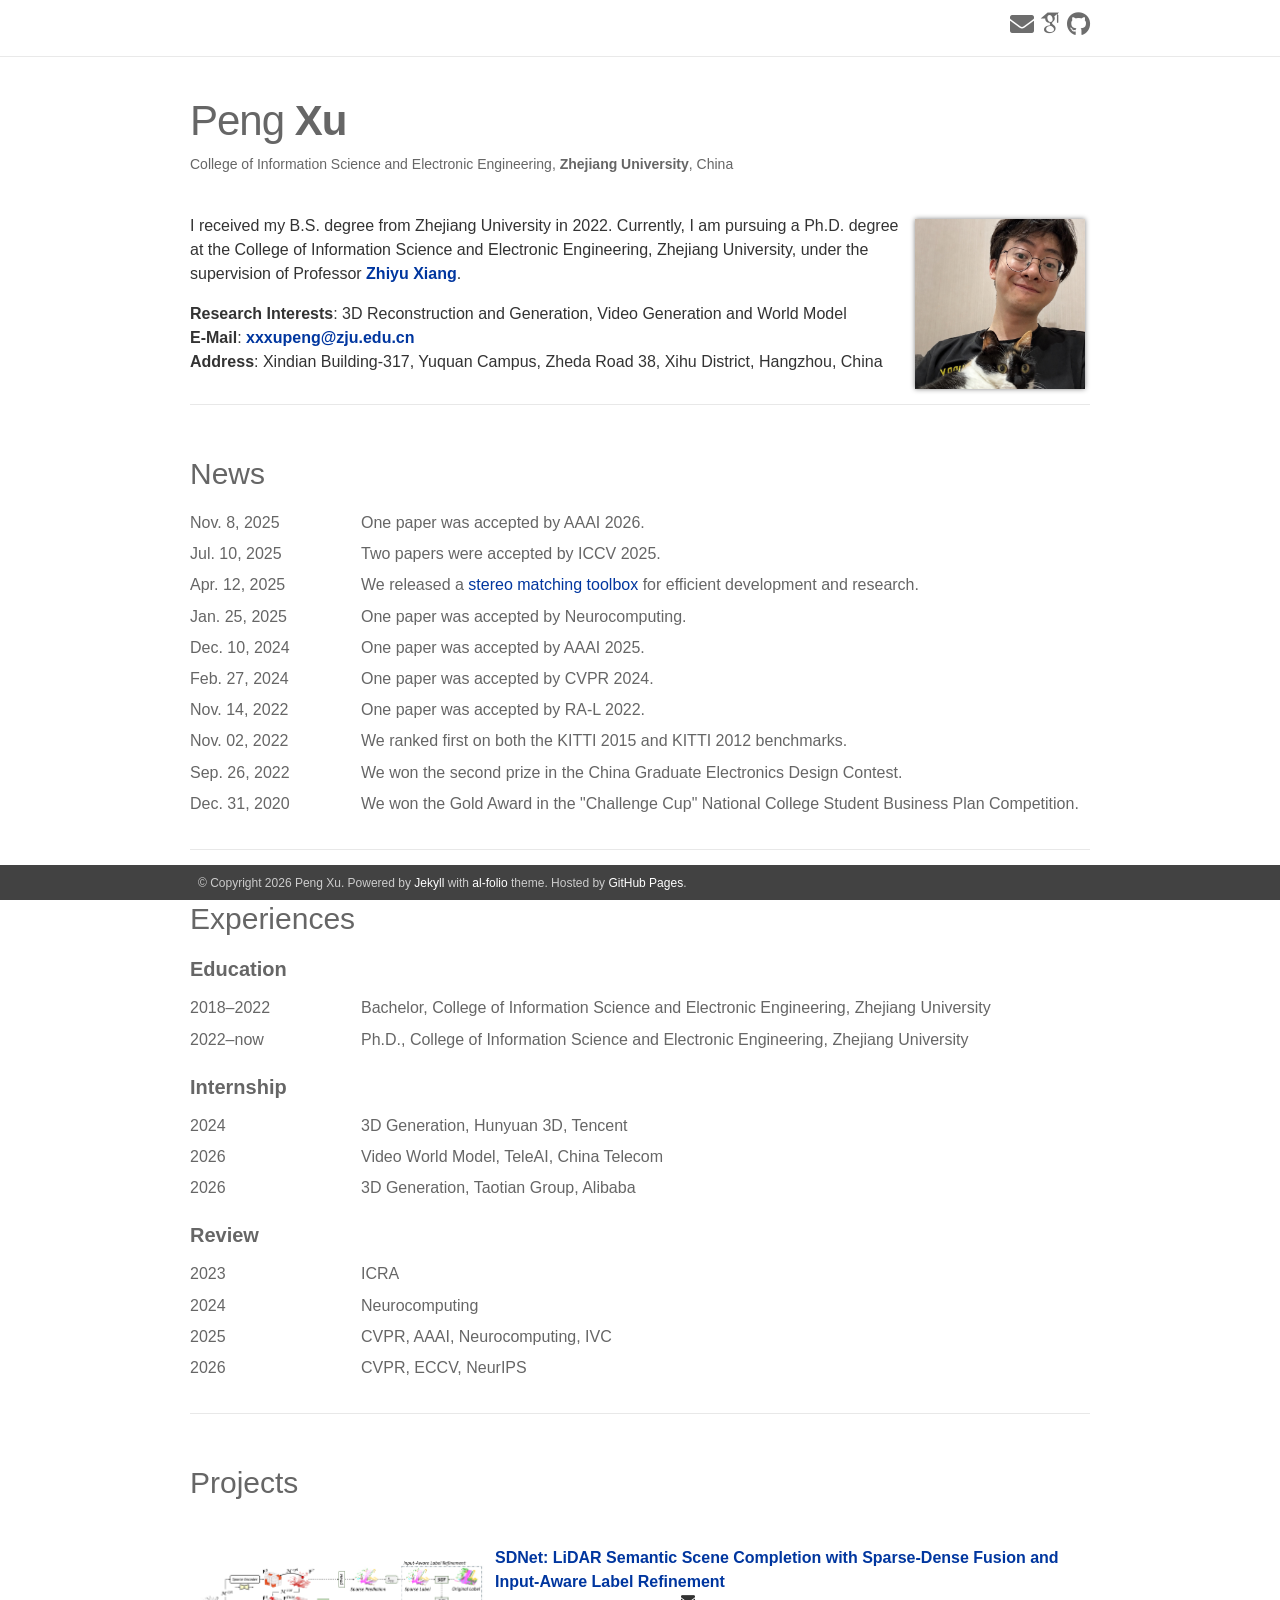
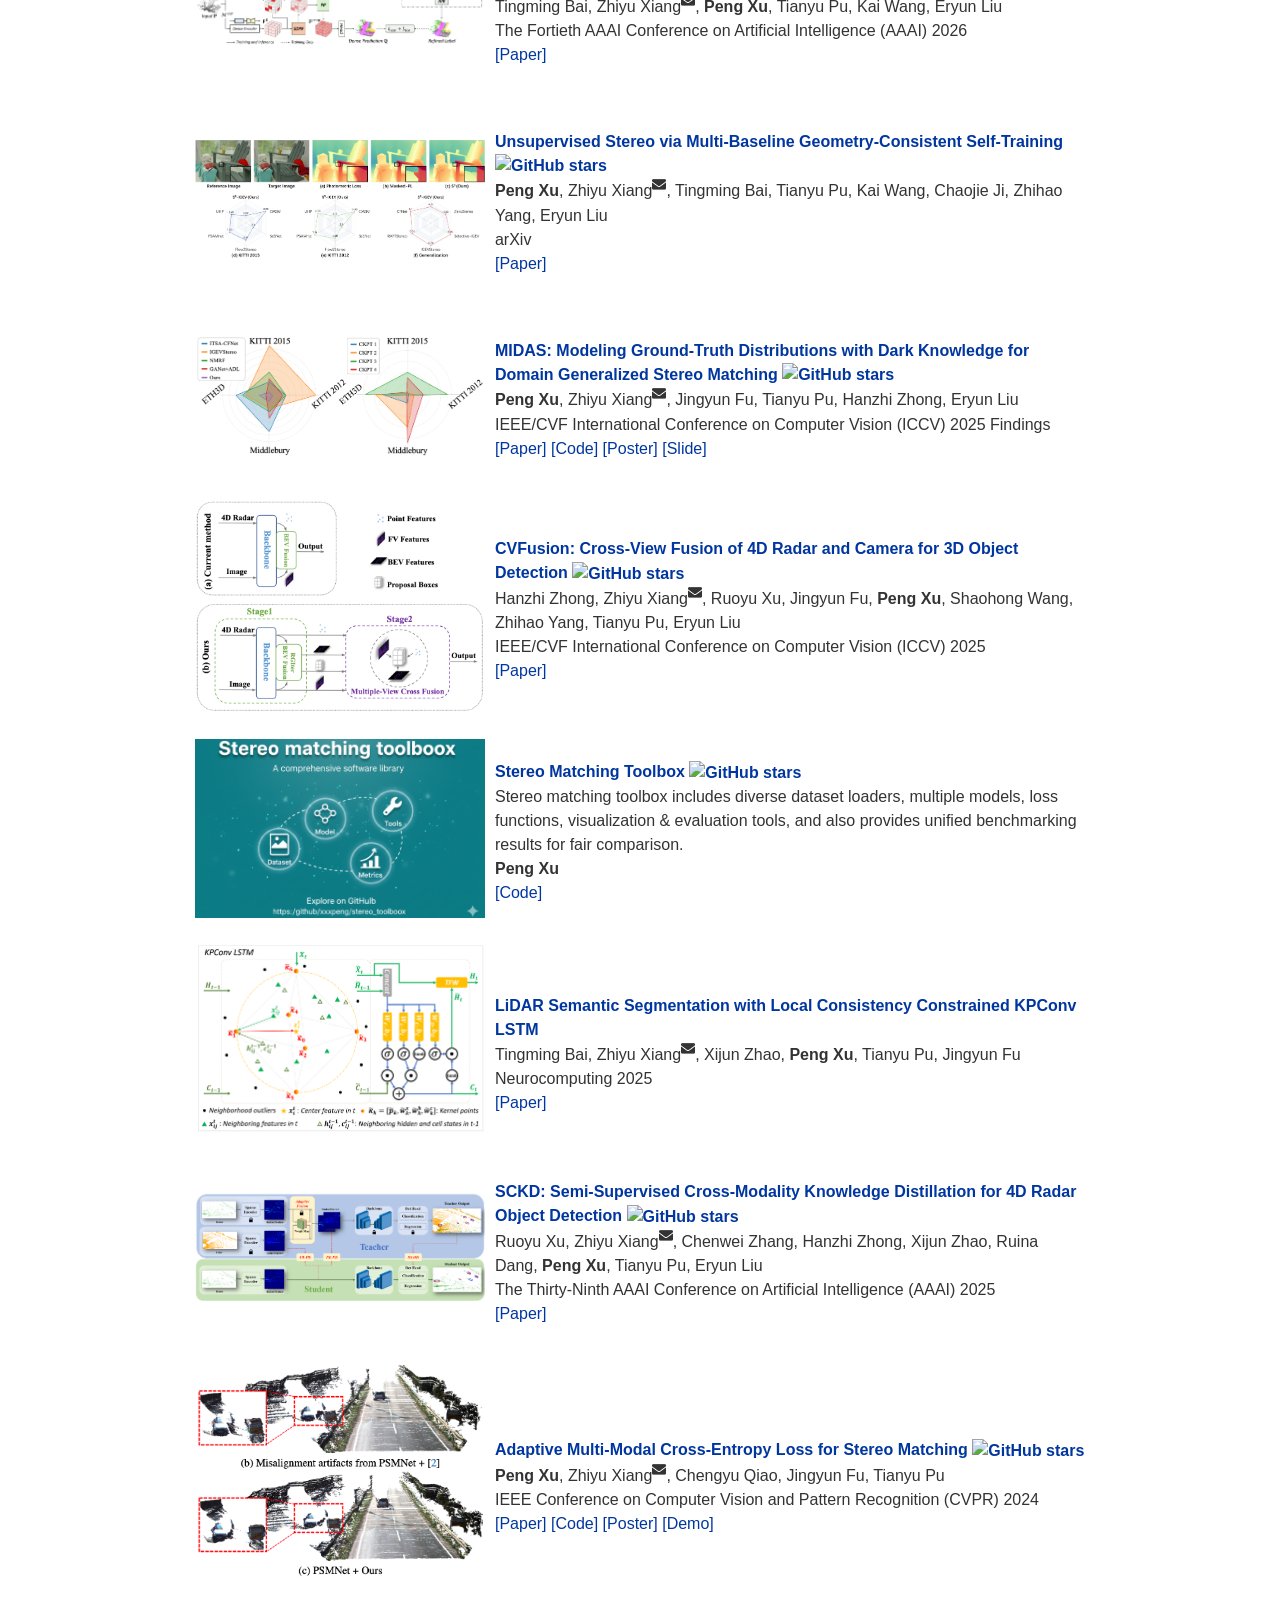
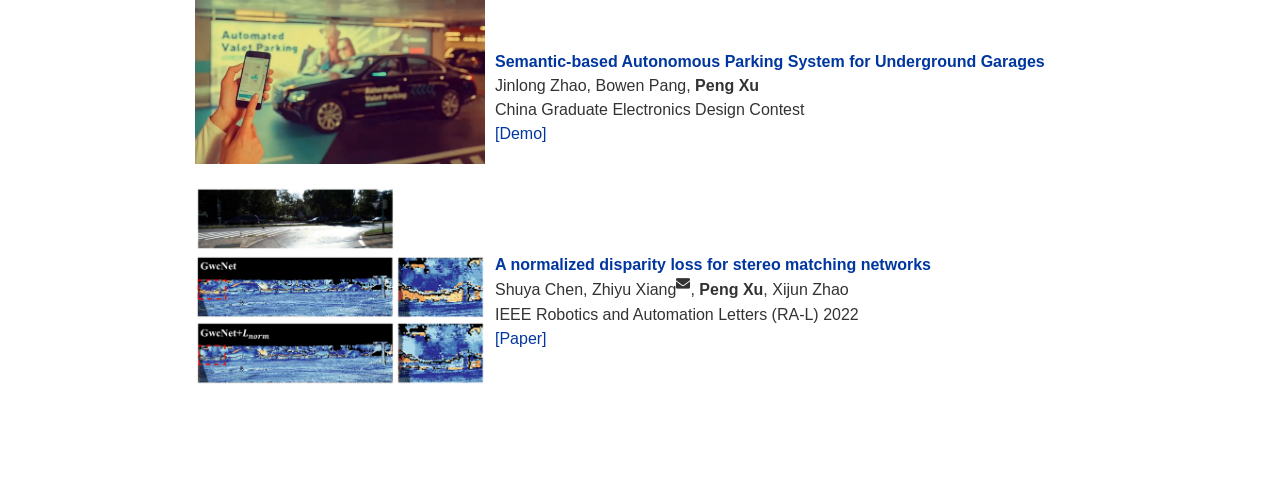
==== commit 2913a3c2: "update" ====
--- a/index.html
+++ b/index.html
@@ -397,7 +397,7 @@
     
     <footer>
         <div class="wrapper">
-            &copy; Copyright 2025 Peng Xu.
+            &copy; Copyright 2026 Peng Xu.
             Powered by <a href="http://jekyllrb.com/" target="_blank">Jekyll</a> with <a href="https://github.com/alshedivat/al-folio">al-folio</a> theme. Hosted by <a href="https://pages.github.com/" target="_blank">GitHub Pages</a>.
         </div>
     </footer>
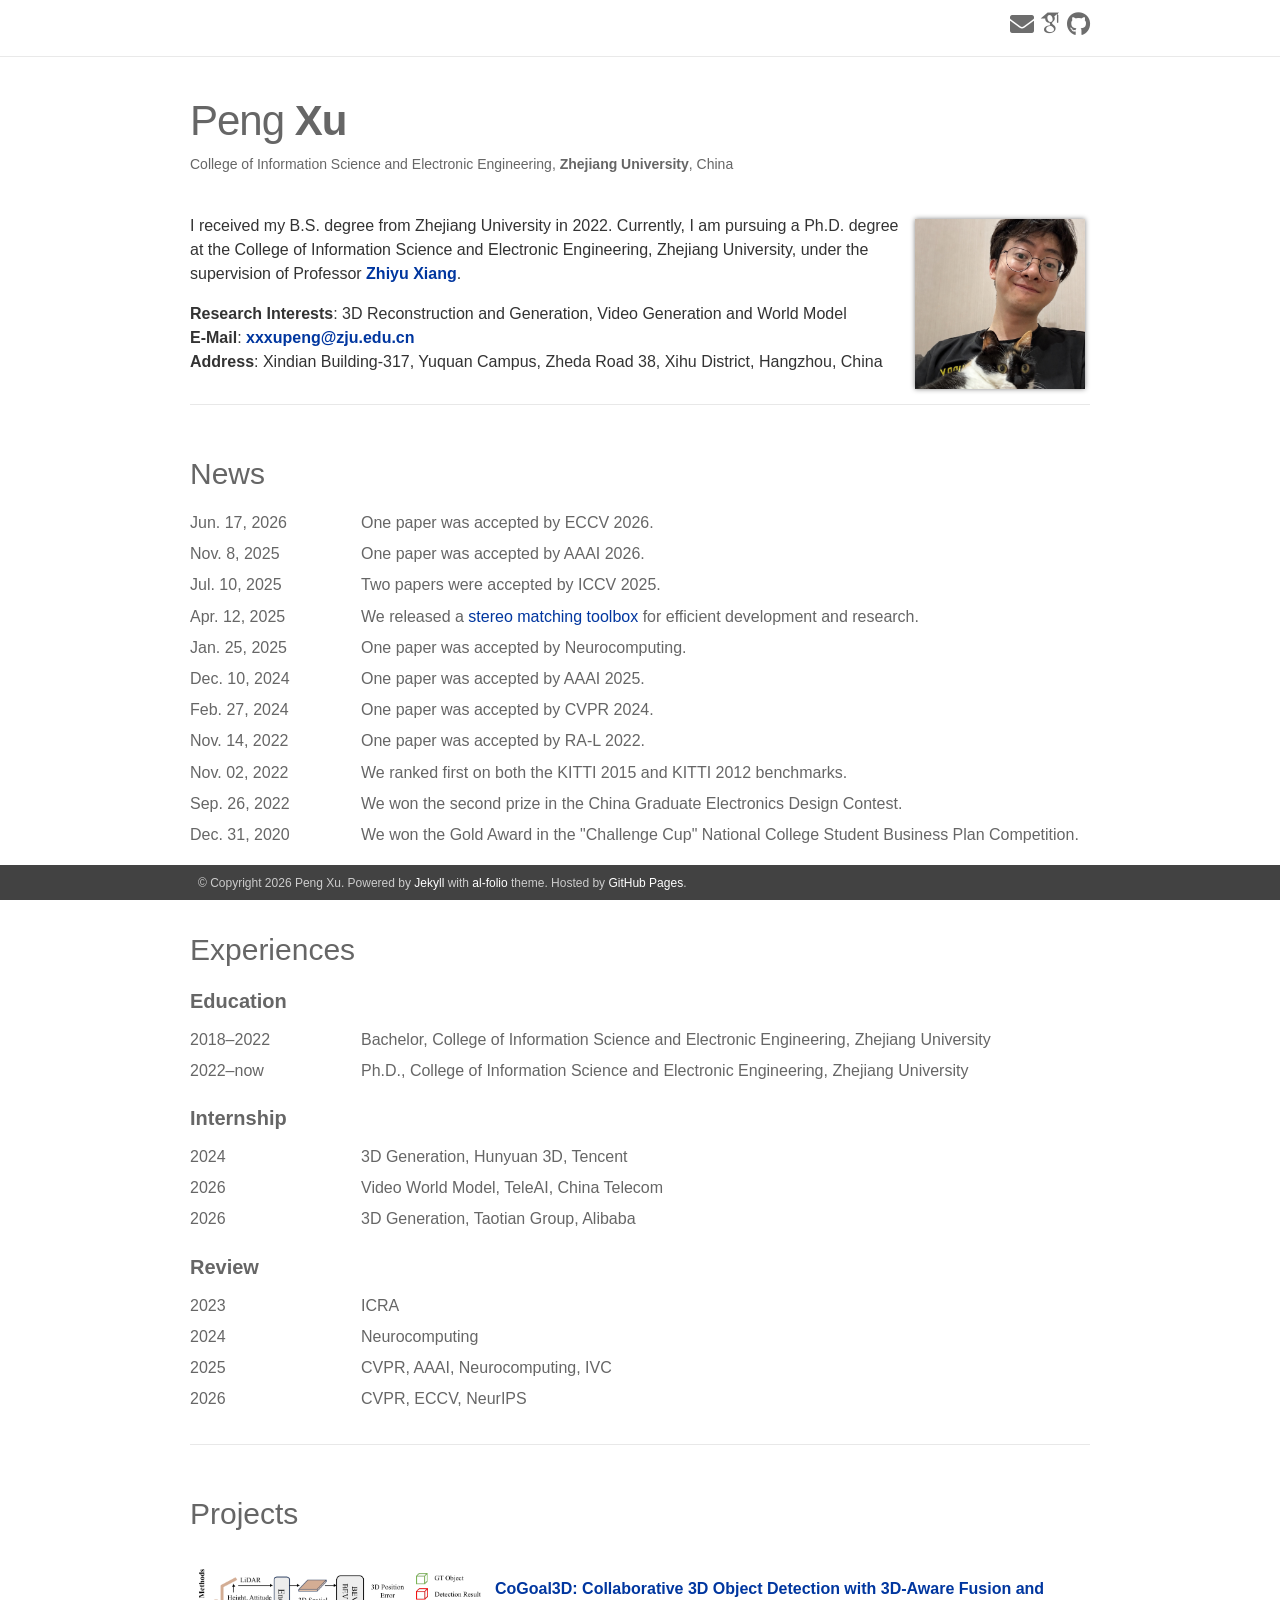
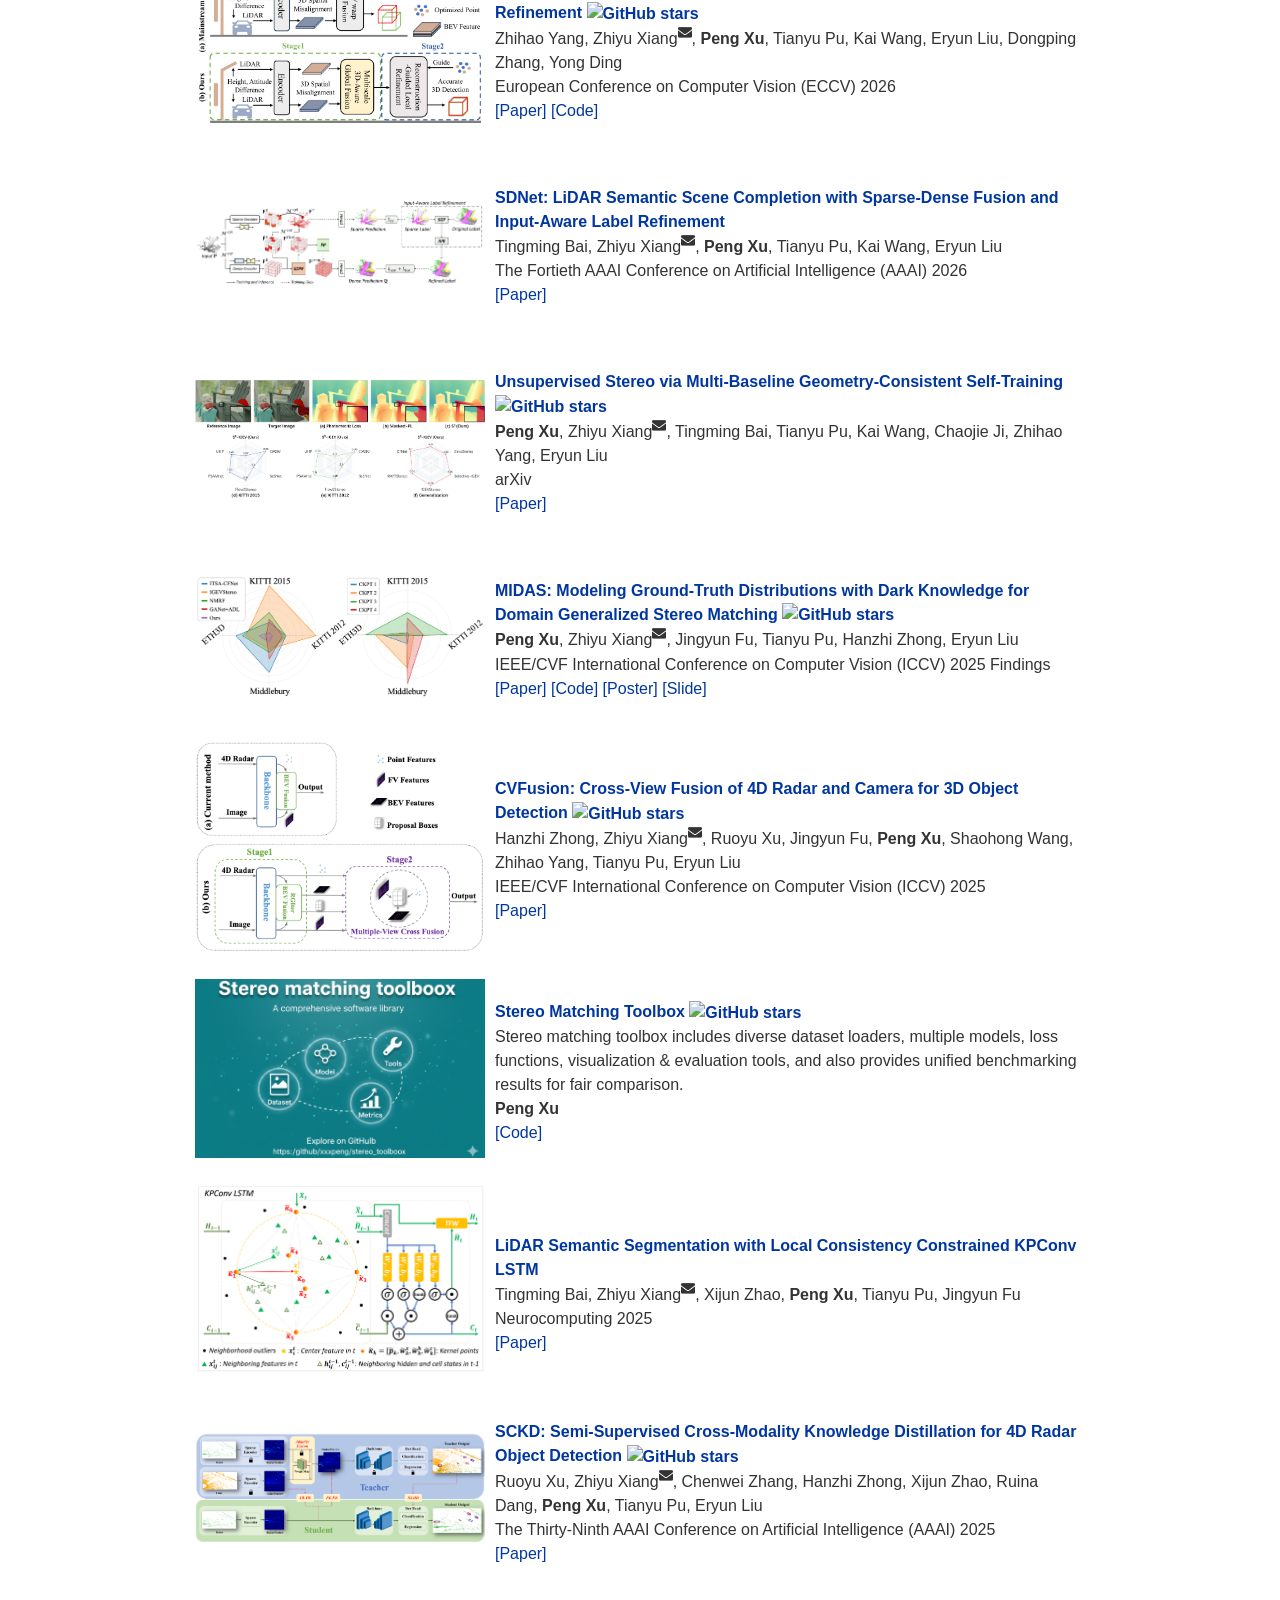
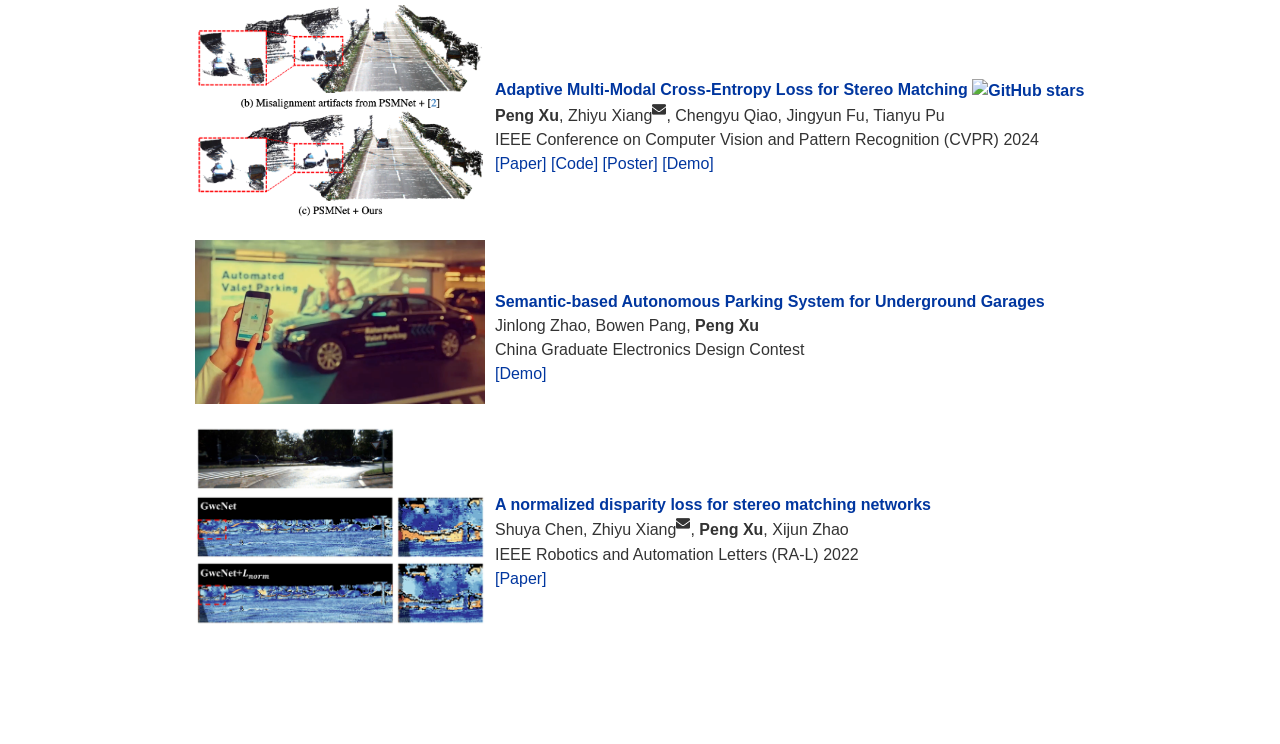
==== commit 0998356b: "Add ECCV 2026 paper (CoGoal3D) and CLAUDE.md Add news entry and project block for CoGoal3D, accepted" ====
--- a/index.html
+++ b/index.html
@@ -76,6 +76,11 @@
   
                     <table>
                         <tr>
+                            <td class="date">Jun. 17, 2026</td>
+                            <td class="announcement">One paper was accepted by ECCV 2026.</td>
+                        </tr>
+
+                        <tr>
                             <td class="date">Nov. 8, 2025</td>
                             <td class="announcement">One paper was accepted by AAAI 2026.</td>
                         </tr>
@@ -192,6 +197,24 @@
 
                 <div class="projects">
                     <h3>Projects</h3>
+
+                        <div class="img_row">
+                            <img class="col one left" src="./projects/eccv2026/thumbnail.png" />
+                            <div class="col two left">
+                                <br />
+                                <strong><font color="#00369f">CoGoal3D: Collaborative 3D Object Detection with 3D-Aware Fusion and Refinement <img alt="GitHub stars" src="https://img.shields.io/github/stars/Megalo-f/CoGoal3D.svg?style=flat" style="vertical-align: middle;"/>
+
+                                </font></strong>
+                                <p>
+                                    Zhihao Yang, Zhiyu Xiang<i style="font-size: 14px; vertical-align: super;" class="fas fa-envelope"></i>, <b>Peng Xu</b>, Tianyu Pu, Kai Wang, Eryun Liu, Dongping Zhang, Yong Ding<br />
+                                    European Conference on Computer Vision (ECCV) 2026
+                                    <br />
+                                    <a href="https://arxiv.org/abs/2607.19036">[Paper]</a> <a href="https://github.com/Megalo-f/CoGoal3D">[Code]</a>
+                                </p>
+                            </div>
+                        </div>
+                        <div style="line-height:80%;"><br /></div>
+
 
                         <div class="img_row">
                             <img class="col one left" src="./projects/aaai2026/thumbnail.png" />
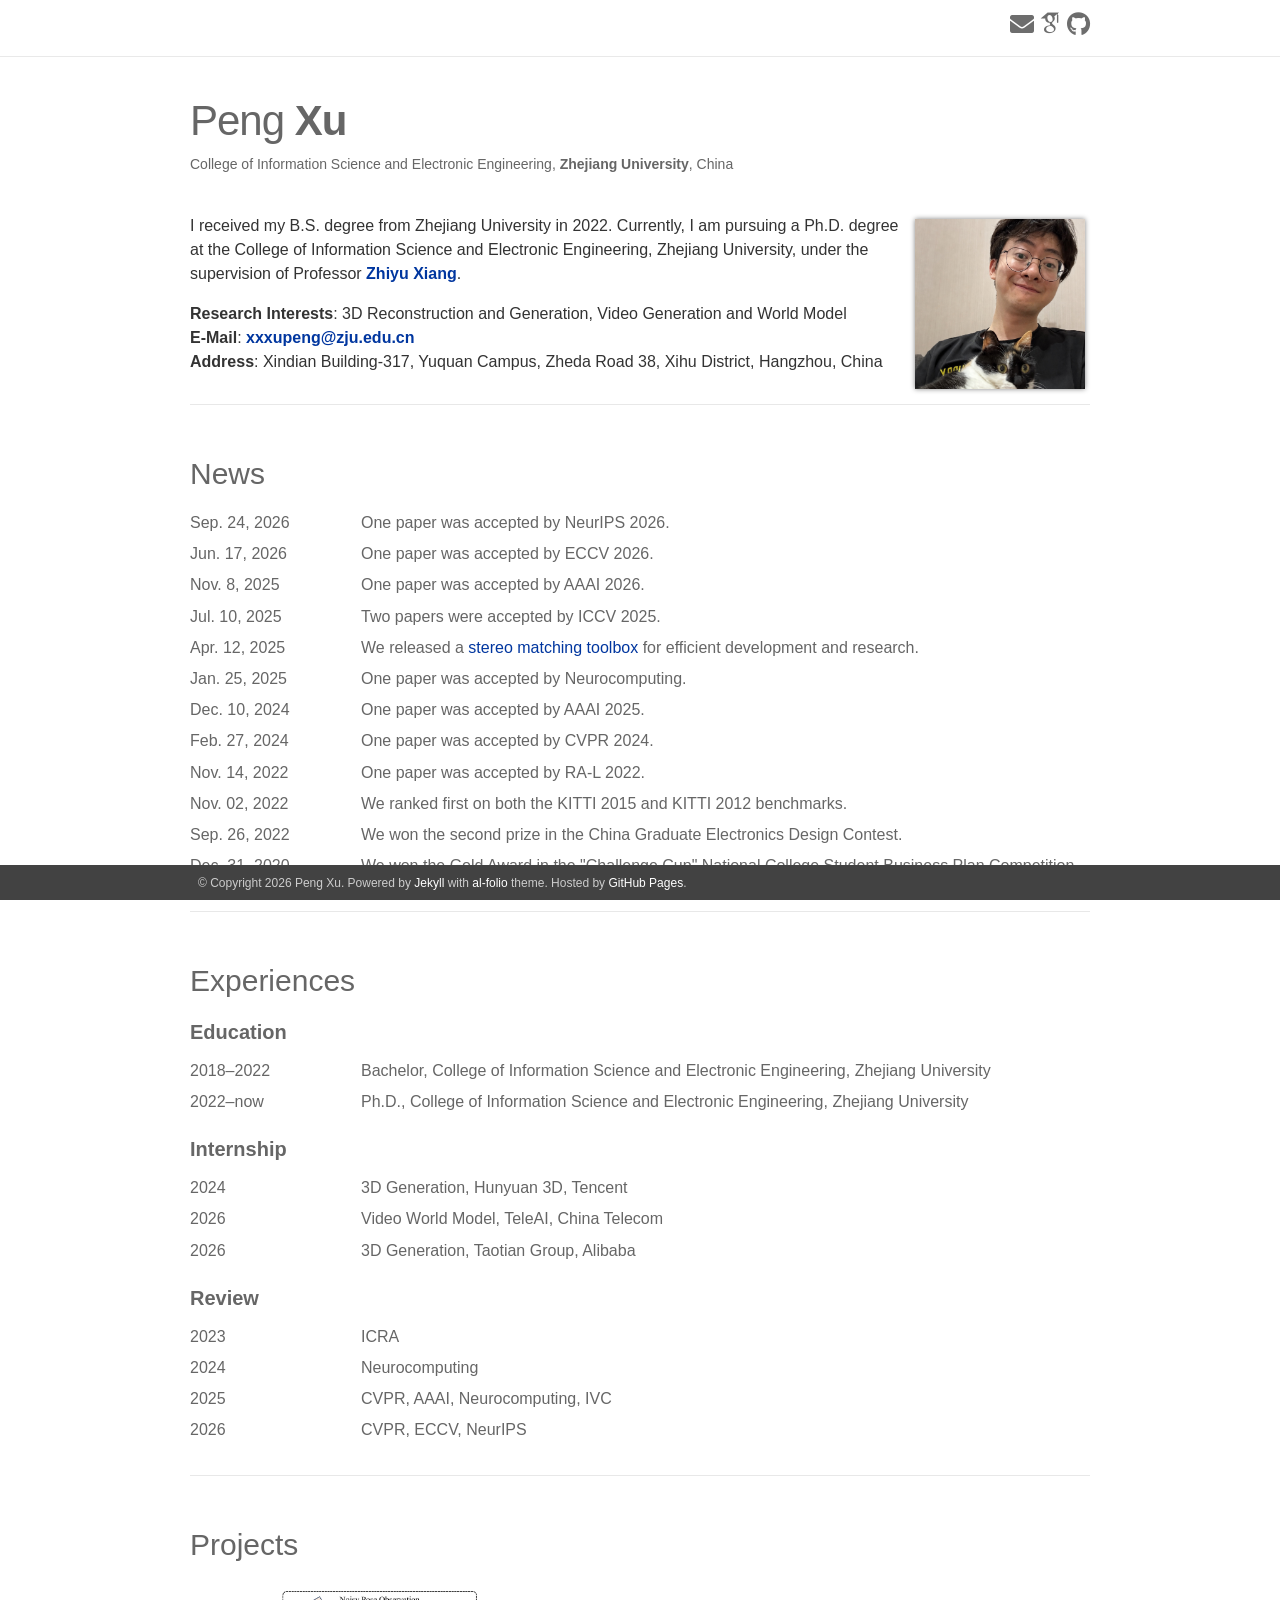
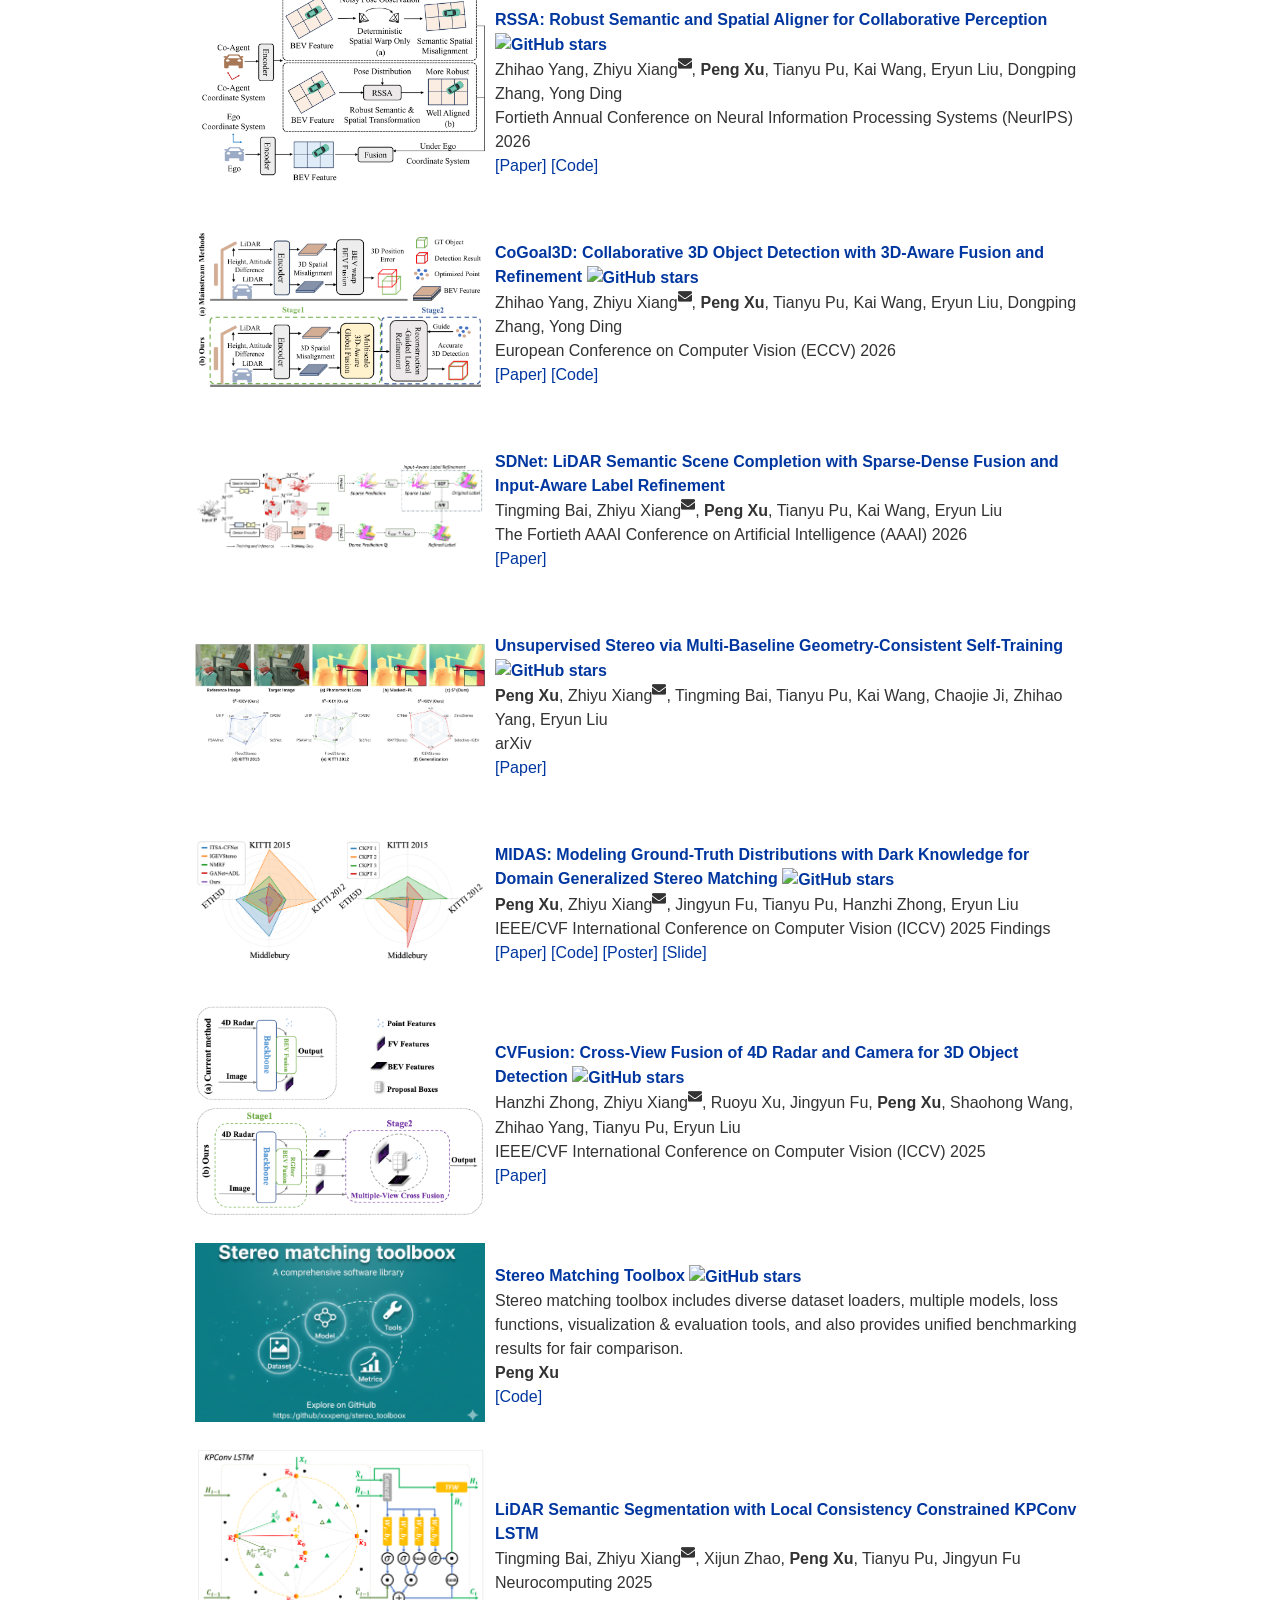
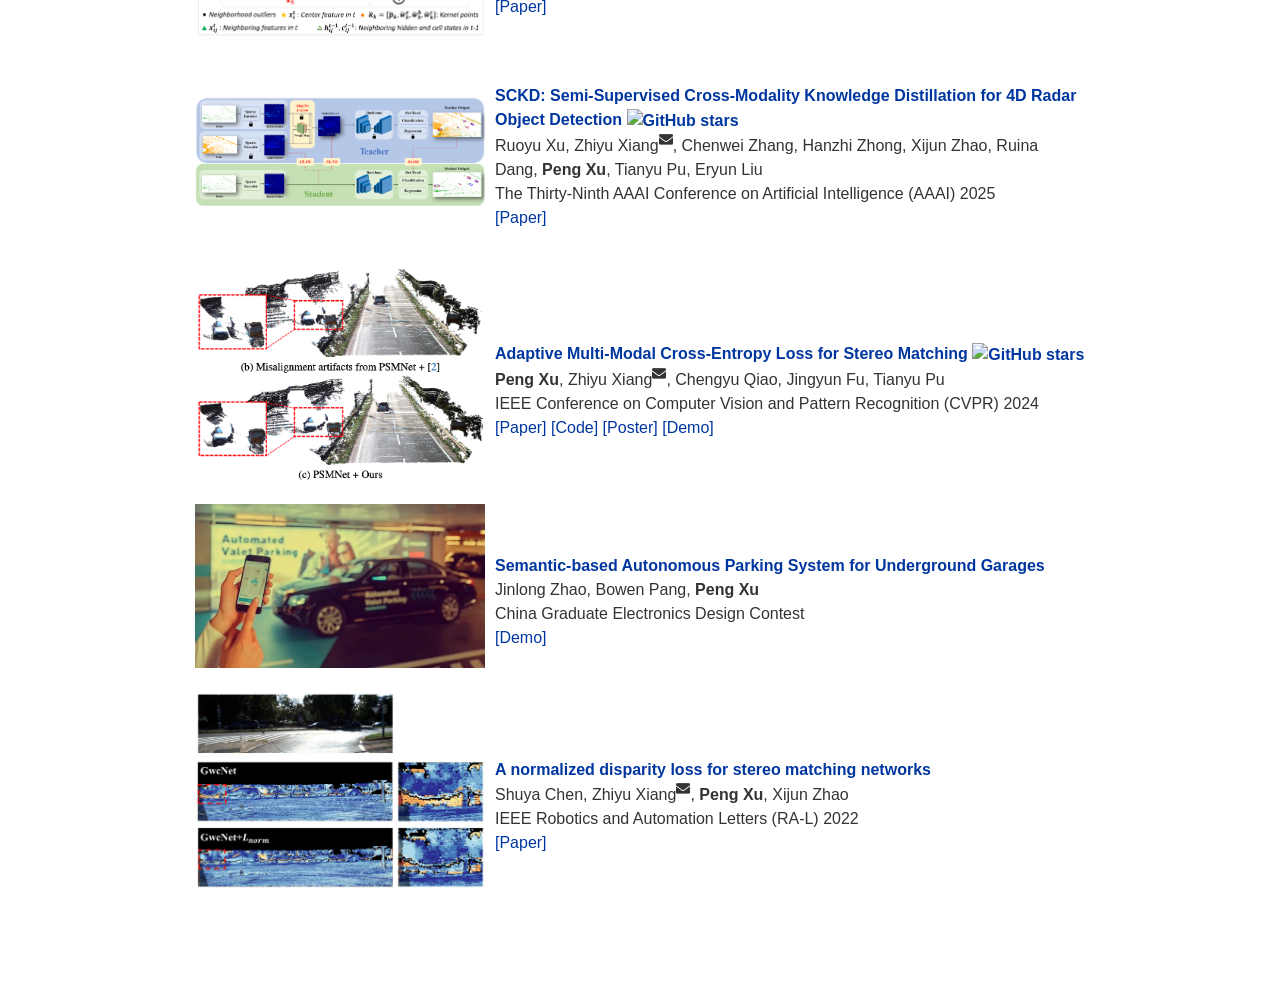
==== commit b657bc95: "Feature RSSA at NeurIPS 2026 in news and projects" ====
--- a/index.html
+++ b/index.html
@@ -7,9 +7,7 @@
   <meta http-equiv="X-UA-Compatible" content="IE=edge">
 
   <title>Peng Xu</title>
-  <meta name="description" content="A simple, whitespace theme for academics. Based on [*folio](https://github.com/bogoli/-folio) design.">
-
-  <link rel="shortcut icon" href="./assets/img/favicon.ico">
+  <meta name="description" content="Peng Xu is a Ph.D. student at the College of Information Science and Electronic Engineering, Zhejiang University, working on 3D reconstruction and generation, video generation, and world models.">
 
   <link rel="stylesheet" href="./assets/css/main.css">
   <link rel="canonical" href="/">
@@ -34,7 +32,7 @@
                 
                 <div class="trigger">
                     <!-- <a class="page-link" href="/">home</a>    -->
-                    <a href="mailto:xxupeng@zju.edu.cn"><i style="font-size: 24px" class="fas fa-envelope"></i></a> 
+                    <a href="mailto:xxxupeng@zju.edu.cn"><i style="font-size: 24px" class="fas fa-envelope"></i></a> 
                     <a href="https://scholar.google.com/citations?user=HcAiqPYAAAAJ" target="_blank" title="Google Scholar"><i style="font-size: 24px" class="ai ai-google-scholar"></i></a> 
                     <a href="https://github.com/xxxupeng" title="GitHub" target="_blank" rel="noopener noreferrer"><i style="font-size: 24px" class="fab fa-github"></i></a>
                 </div>
@@ -76,6 +74,10 @@
   
                     <table>
                         <tr>
+                            <td class="date">Sep. 24, 2026</td>
+                            <td class="announcement">One paper was accepted by NeurIPS 2026.</td>
+                        </tr>
+                        <tr>
                             <td class="date">Jun. 17, 2026</td>
                             <td class="announcement">One paper was accepted by ECCV 2026.</td>
                         </tr>
@@ -197,6 +199,20 @@
 
                 <div class="projects">
                     <h3>Projects</h3>
+
+                        <div class="img_row">
+                            <img class="col one left" src="./projects/nips2026/thumbnail.png" alt="RSSA Figure 1: traditional spatial warping versus robust semantic and spatial alignment for BEV features" />
+                            <div class="col two left">
+                                <br />
+                                <strong><font color="#00369f">RSSA: Robust Semantic and Spatial Aligner for Collaborative Perception <img alt="GitHub stars" src="https://img.shields.io/github/stars/Megalo-f/RSSA.svg?style=flat" style="vertical-align: middle;"/></font></strong>
+                                <p>
+                                    Zhihao Yang, Zhiyu Xiang<i style="font-size: 14px; vertical-align: super;" class="fas fa-envelope"></i>, <b>Peng Xu</b>, Tianyu Pu, Kai Wang, Eryun Liu, Dongping Zhang, Yong Ding<br />
+                                    Fortieth Annual Conference on Neural Information Processing Systems (NeurIPS) 2026<br />
+                                    <a href="https://arxiv.org/abs/2611.18023v1">[Paper]</a> <a href="https://github.com/Megalo-f/RSSA">[Code]</a>
+                                </p>
+                            </div>
+                        </div>
+                        <div style="line-height:80%;"><br /></div>
 
                         <div class="img_row">
                             <img class="col one left" src="./projects/eccv2026/thumbnail.png" />
@@ -398,7 +414,7 @@
             <div class="social">
 
                 <span class="contacticon center">
-                    <a href="mailto:xxupeng@zju.edu.cn"><i class="fas fa-envelope"></i></a>
+                    <a href="mailto:xxxupeng@zju.edu.cn"><i class="fas fa-envelope"></i></a>
                     
                     <a href="https://scholar.google.com/citations?user=HcAiqPYAAAAJ" target="_blank" title="Google Scholar"><i class="ai ai-google-scholar"></i></a>
                     
@@ -445,18 +461,6 @@
 <link rel="stylesheet" href="./assets/css/fontawesome-all.min.css">
 <link rel="stylesheet" href="./assets/css/academicons.min.css">
 
-<!-- Google Analytics -->
-<script>
-(function(i,s,o,g,r,a,m){i['GoogleAnalyticsObject']=r;i[r]=i[r]||function(){
-(i[r].q=i[r].q||[]).push(arguments)},i[r].l=1*new Date();a=s.createElement(o),
-m=s.getElementsByTagName(o)[0];a.async=1;a.src=g;m.parentNode.insertBefore(a,m)
-})(window,document,'script','//www.google-analytics.com/analytics.js','ga');
-
-ga('create', 'UA-XXXXXXXXX', 'auto');
-ga('send', 'pageview');
-</script>
-
-
 </body>
 
 </html>
